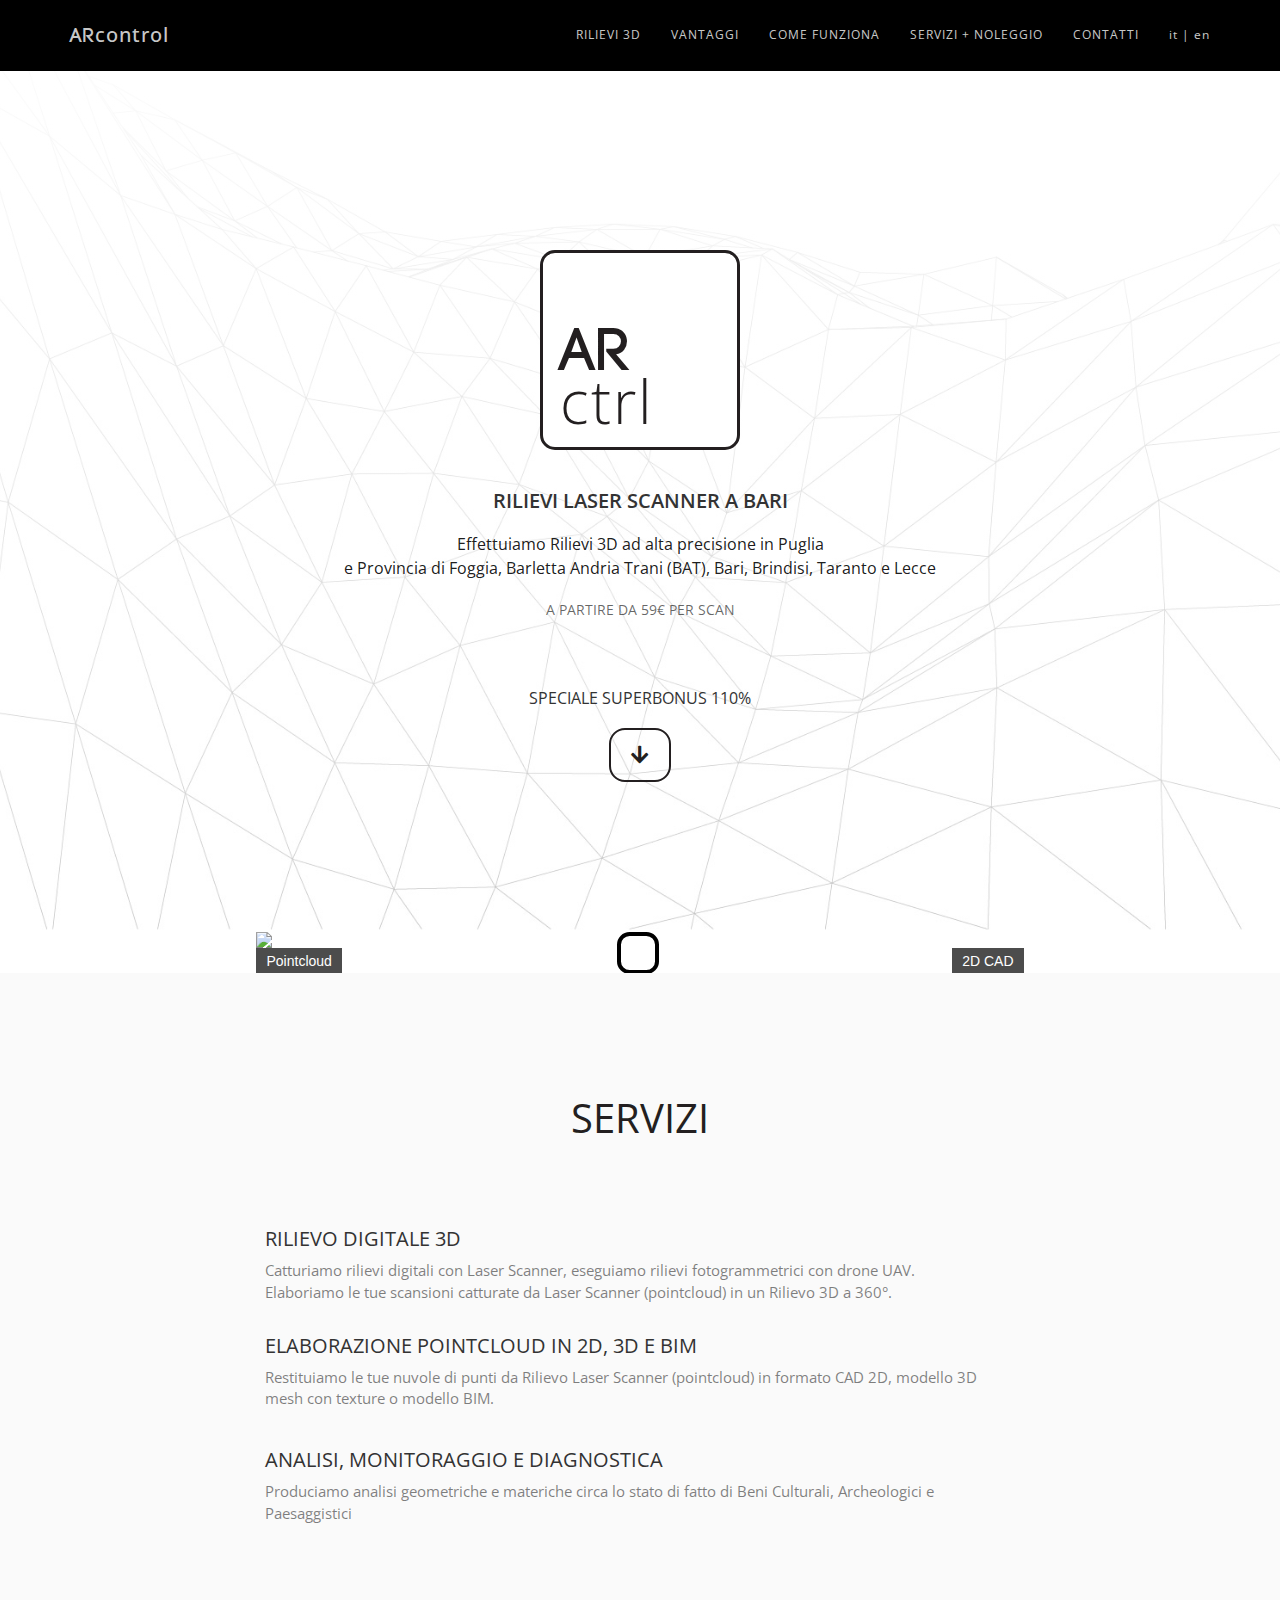
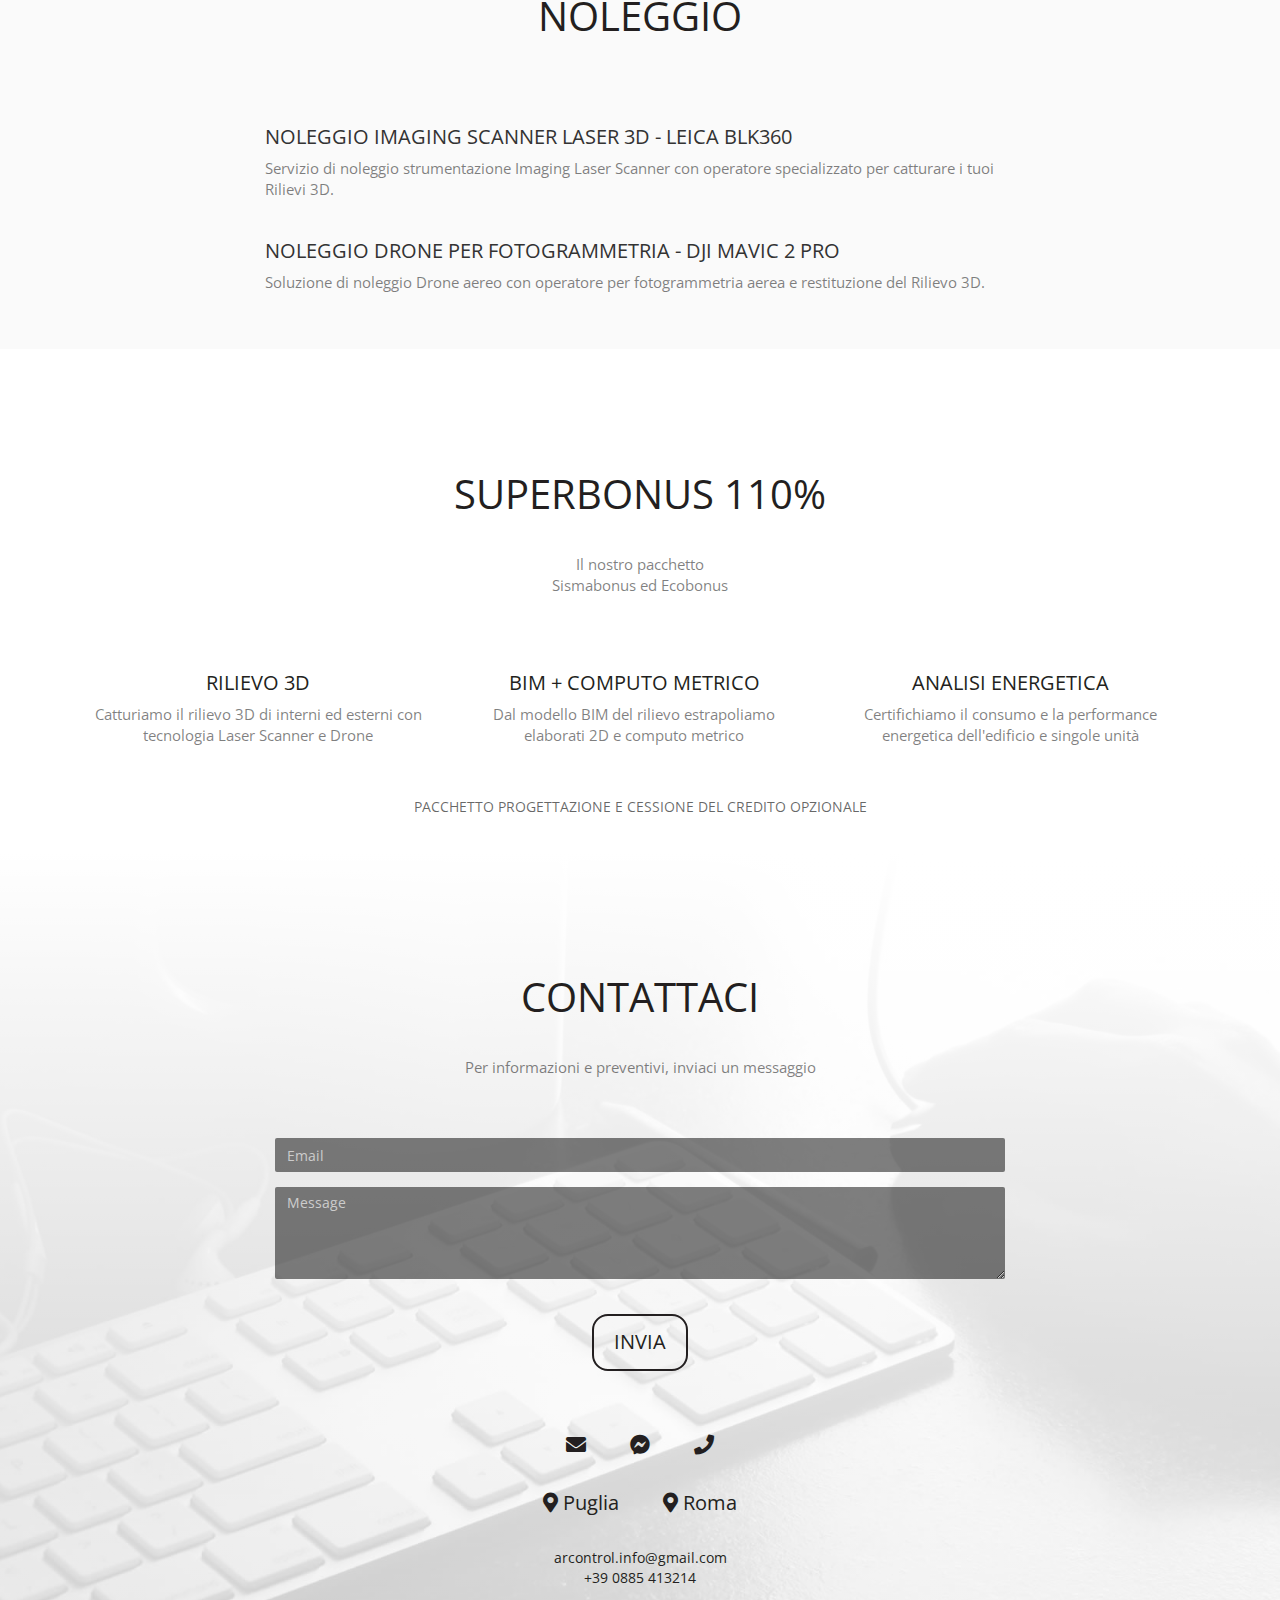
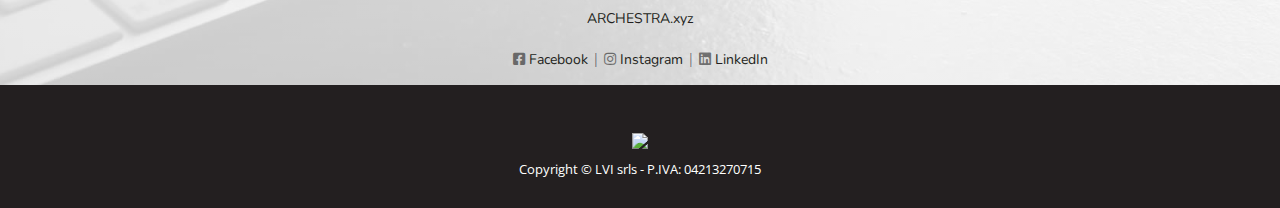
==== bari.html @ f1f681db "Update bari.html" ====
<!DOCTYPE html>
<html lang="it-IT">
<head>
<meta charset="utf-8"/>
<meta name="viewport" content="width=device-width, initial-scale=1"/>
<title>ARcontrol | Rilievi Laser Scanner 3D + Drone a Bari</title>
<meta name="description" content="Rilievi 3D a Bari, noleggio Imaging Laser Scanner 3D e Drone per Fotogrammetria. Servizi di elaborazione pointcloud in 2D CAD, 3D e BIM. Speciale Superbonus 110%"/>
<link rel="canonical" href="https://www.arcontrol.it/bari" />
<meta property="og:title" content="ARcontrol.it | Rilievi 3D Laser Scanner + Drone"/>
<meta property="og:description" content="Rilievi 3D a 360°, noleggio Imaging Laser Scanner 3D e Drone per Fotogrammetria. Servizi di elaborazione pointcloud in 2D CAD, 3D e BIM. Speciale Superbonus 110%"/>
<meta property="og:url" content="http://arcontrol.it"/>
<meta property="og:image" content="http://arcontrol.it/image.png"/>
<meta property="og:locale" content="it_IT"/>
<meta property="og:type" content="website"/>
<meta property="og:site_name" content="ARcontrol.it"/>
<meta name="format-detection" content="telephone=no">
<link rel="icon" type="image/png" sizes="96x96" href="/favicon-96x96.png">
<link rel="apple-touch-icon" sizes="152x152" href="/apple-touch-icon-152x152.png">
    
<!-- Bootstrap -->
<link rel="stylesheet" type="text/css"  href="css/bootstrap.css">
<link rel="stylesheet" type="text/css"  href="css/slider.css">
<link rel="stylesheet" href="https://fonts.googleapis.com/css?family=Nunito">
<link rel="stylesheet" href="https://use.fontawesome.com/releases/v5.0.1/css/all.css">

<!-- Stylesheet
    ================================================== -->
<link rel="stylesheet" type="text/css"  href="css/style.css">
<link href="http://fonts.googleapis.com/css?family=Open+Sans:400,700,800,600,300" rel="stylesheet" type="text/css">
<!-- HTML5 shim and Respond.js for IE8 support of HTML5 elements and media queries -->
<!-- WARNING: Respond.js doesn't work if you view the page via file:// -->
<!--[if lt IE 9]>
      <script src="https://oss.maxcdn.com/html5shiv/3.7.2/html5shiv.min.js"></script>
      <script src="https://oss.maxcdn.com/respond/1.4.2/respond.min.js"></script>
    <![endif]-->
<!-- Global site tag (gtag.js) - Google Analytics -->
<script async src="https://www.googletagmanager.com/gtag/js?id=UA-101691333-2"></script>
<script>
  window.dataLayer = window.dataLayer || [];
  function gtag(){dataLayer.push(arguments);}
  gtag('js', new Date());

  gtag('config', 'UA-101691333-2');
</script>
</head>
<body id="page-top" data-spy="scroll" data-target=".navbar-fixed-top">
<!-- Navigation -->
<nav id="menu" class="navbar navbar-default navbar-fixed-top">
  <div class="container"> 
    <!-- Brand and toggle get grouped for better mobile display -->
    <div class="navbar-header">
      <button type="button" class="navbar-toggle collapsed" data-toggle="collapse" data-target="#bs-example-navbar-collapse-1"> <span class="sr-only">Toggle navigation</span> <span class="icon-bar"></span> <span class="icon-bar"></span> <span class="icon-bar"></span> </button>
      <a class="navbar-brand page-scroll" href="#page-top"><span style="font-family: code_boldregular">AR</span>control</a> </div>
    
    <!-- Collect the nav links, forms, and other content for toggling -->
    <div class="collapse navbar-collapse" id="bs-example-navbar-collapse-1">
      <ul class="nav navbar-nav navbar-right">
        <li><a href="/#portfolio" class="page-scroll">Rilievi 3D</a></li>
        <li><a href="/#vantaggi" class="page-scroll">Vantaggi</a></li>
        <li><a href="/#services" class="page-scroll">Come funziona</a></li>
	<li><a href="#noleggio" class="page-scroll">Servizi + Noleggio</a></li>
        <li><a href="#contact" class="page-scroll">Contatti</a></li>
	<li><a href="/en" class="page-scroll" style="text-transform: lowercase">it | en</a></li>
      </ul>
    </div>
    <!-- /.navbar-collapse --> 
  </div>
  <!-- /.container-fluid --> 
</nav>
<!-- Header -->
<header id="header">
  <div class="intro text-center">
    <div class="overlay">
      <div class="container">
        <div class="row">
          <div class="intro-text">

            <div class="ar"><logo><span class="brando">AR</span><br><span class="brand">ctrl</span></logo></div>

            <h4>Rilievi laser scanner a Bari</h4>
		  <p>Effettuiamo Rilievi 3D ad alta precisione in Puglia<br>e Provincia di Foggia, Barletta Andria Trani (BAT), Bari, Brindisi, Taranto e Lecce</p>
		  <h5>A partire da 59€ per scan</h5><br>       
		<h3>Speciale Superbonus 110%</h3>
	<a href="#superbonus" class="btn btn-default btn-lg page-scroll"><i class="fas fa-arrow-down"></i></a>
	</div>
        </div>
      </div>
    </div>
  </div>
</header>
<div class="ba-slider">
<img src="http://www.arcontrol.it/img/2CAD.jpg">   
  <div class="resize">
    <img src="http://www.arcontrol.it/img/1PointCloud.jpg">
  </div>
  <span class="handle"></span>
  <span class="label1">Pointcloud</span>
  <span class="label2">2D CAD</span>
</div>
<!-- Noleggio Section -->
<div id="noleggio">
  <div class="container">
    <div class="col-md-8 col-md-offset-2 section-title text-center">
      <h2>Servizi</h2>
    </div>
	<div class="row">
      <div class="col-md-8 col-md-offset-2">
        <div class="about-text">
<h4>Rilievo digitale 3d</h4>
          <p>Catturiamo rilievi digitali con Laser Scanner, eseguiamo rilievi fotogrammetrici con drone UAV.<br>Elaboriamo le tue scansioni catturate da Laser Scanner (pointcloud) in un Rilievo 3D a 360°.<br><br>
<h4>elaborazione pointcloud in 2d, 3d e BIM</h4>
          <p>Restituiamo le tue nuvole di punti da Rilievo Laser Scanner (pointcloud) in formato CAD 2D, modello 3D mesh con texture o modello BIM.</p><br>
<h4>Analisi, monitoraggio e diagnostica</h4>
          <p>Produciamo analisi geometriche e materiche circa lo stato di fatto di Beni Culturali, Archeologici e Paesaggistici<br><br>
        </div>
        </div>
    <div class="col-md-8 col-md-offset-2 section-title text-center">
      <h2>Noleggio</h2>
    </div>
      <div class="col-md-8 col-md-offset-2">
        <div class="about-text">
          <h4>Noleggio imaging scanner laser 3d - Leica BLK360</h4>
          <p> Servizio di noleggio strumentazione Imaging Laser Scanner con operatore specializzato per catturare i tuoi Rilievi 3D.</p><br>
          <h4>noleggio drone per fotogrammetria - dji mavic 2 pro</h4>
          <p>Soluzione di noleggio Drone aereo con operatore per fotogrammetria aerea e restituzione del Rilievo 3D.</p><br>
	</div>
        </div>
        </div> 
      </div>
    </div>

<!-- Superbonus Section -->
<div id="superbonus" class="text-center">
  <div class="container">
    <div class="col-md-8 col-md-offset-2 section-title">
      <h2>Superbonus 110%</h2>
      <p>Il nostro pacchetto<br>Sismabonus ed Ecobonus</p>
    </div>
    <div id="row">
<div class="col-md-3 col-sm-6"> <img src="http://www.arcontrol.it/img/superbonus1.jpg" class="img-responsive" alt="">
        <h4>Rilievo 3d</h4>
        <p>Catturiamo il rilievo 3D di interni ed esterni con tecnologia Laser Scanner e Drone</p>
     </div>   
<div class="col-md-3 col-sm-6"> <img src="http://www.arcontrol.it/img/superbonus2.jpg" class="img-responsive" alt="">
        <h4>BIM + Computo metrico</h4>
        <p>Dal modello BIM del rilievo estrapoliamo elaborati 2D e computo metrico</p>
     </div> 
<div class="col-md-3 col-sm-6"> <img src="http://www.arcontrol.it/img/superbonus3.jpg" class="img-responsive" alt="">
        <h4>Analisi energetica</h4>
        <p>Certifichiamo il consumo e la performance energetica dell'edificio e singole unità</p>
     </div>
    </div>
<div class="col-md-8 col-md-offset-2">
      <h5>pacchetto progettazione e cessione del credito opzionale</h5>
    </div>
  </div>
</div>

<!-- Contact Section -->
<div id="contact" class="text-center">
  <div class="overlay">
    <div class="container">
      <div class="col-md-8 col-md-offset-2 section-title">
        <h2>Contattaci</h2>
        <p>Per informazioni e preventivi, inviaci un messaggio</p>
      </div>
      <div class="col-md-8 col-md-offset-2">

<form method="POST" action="https://formspree.io/arcontrol.info@gmail.com">
          <div class="form-group">
            <input type="email" name="_replyto" class="form-control" placeholder="Email">
          </div>
          <div class="form-group">
            <textarea name="message" class="form-control" rows="4" placeholder="Message"></textarea>
          </div>
            <button type="submit" class="btn btn-default">Invia</button>
</form>

        <div class="social">
          <ul class="social">
            <li><a href="mailto:arcontrol.info@gmail.com?Subject=Hello from the web" class="fas fa-envelope"></a></li>
            <li><a href="https://m.me/arcontrol.it" target="_blank"class="fab fa-facebook-messenger"></a></li>
            <li><a href="tel:0885413214" target="_blank"class="fas fa-phone"></a></li>
          </ul>
        <br>
	<ul class="local">
	<li><a href="https://g.page/ARcontrol?share"><i class="fas fa-map-marker-alt"></i> Puglia</a></li>
	<li><a href="https://g.page/ARcontrol-roma?share"><i class="fas fa-map-marker-alt"></i> Roma</a></li>
	</ul>
        <br>
<a href="mailto:arcontrol.info@gmail.com">arcontrol.info@gmail.com</a><br>
<a href="tel:+390885413214">+39 0885 413214</a>
            <br>
	<br>
            <a href="http://www.archestra.xyz" style="font-family: 'Nunito', sans-serif;" target="_blank">ARCHESTRA.xyz</a>
	<br>
	 <br>
	<i class="fab fa-facebook-square"></i> <a href="http://www.facebook.com/arcontrol.it" style="font-family: 'Nunito', sans-serif;" target="_blank">Facebook</a> | <i class="fab fa-instagram"></i> <a href="http://www.instagram.com/arcontrol" style="font-family: 'Nunito', sans-serif;" target="_blank">Instagram</a> | <i class="fab fa-linkedin"></i> <a href="https://www.linkedin.com/company/arcontrol" style="font-family: 'Nunito', sans-serif;" target="_blank">LinkedIn</a>
        </div>
      </div>
    </div>
  </div>
</div>
<div id="footer">
  <div class="pingiovani">
       <br>
      <a href="http://pingiovani.regione.puglia.it"><img src="http://www.arcontrol.it/img/Pin_vincitore.png"></img></a>
  </div>
      <div class="iva"><p>Copyright &copy; LVI srls - P.IVA: 04213270715</p></div>
</div> 
<script type="text/javascript" src="js/jquery.1.11.1.js"></script> 
<script type="text/javascript" src="js/bootstrap.js"></script>
<script type="text/javascript" src="js/slider.js"></script> 
<script type="text/javascript" src="js/SmoothScroll.js"></script> 
<script type="text/javascript" src="js/jquery.isotope.js"></script> 
<script type="text/javascript" src="js/jqBootstrapValidation.js"></script> 
<script type="text/javascript" src="js/main.js"></script>
</body>
</html>
---- css/slider.css ----
@import "lesshat";
.label1 {
  font-family: Helvetica;
	font-size: 1em;
	padding: .25em .75em;
  float: left;
	background-color: rgba(0,0,0,.7);
	color: white;
	line-height: 18px;
}
.label2 {
  font-family: Helvetica;
	font-size: 1em;
	padding: .25em .75em;
  float: right;
	background-color: rgba(0,0,0,.7);
	color: white;
	line-height: 18px;
}
.ba-slider {
    position: relative;
    overflow: hidden;
    max-width:60%;
    margin-left:20%;
}
@media (max-width: 1200px) {
  .ba-slider {
    max-width:100%;
    margin-left:0;
  }
}
 
.ba-slider img {
    width: 100%;
    display:block;
}
 
.resize {
    position: absolute;
    top:0;
    left: 0;
    height: 100%;
    width: 50%;
    overflow: hidden;
}


.handle { /* Thin line seperator */
  position:absolute; 
  left:50%;
  top:0;
  bottom:0;
  width:4px;
  margin-left:-2px;
 
  background: #000;
  cursor: ew-resize;
}
 
.handle:after {  /* Big knob  */
    position: absolute;
    top: 50%;
    width: 42px;
    height: 42px;
    margin: -21px -0 0 -21px;
 
    content:' ';
    color:black;
    font-size:13px;
    text-align:center;
    line-height:64px;
    background: #fff; /* @black */
    border:4px solid #000; /* white */
    border-radius: 30%;
    transition:all 0.3s ease;
}
---- css/style.css ----
body, html {
	font-family: 'Open Sans', sans-serif;
	text-rendering: optimizeLegibility !important;
	-webkit-font-smoothing: antialiased !important;
	color: rgba(0,0,0,0.5);
	width: 100% !important;
	height: 100% !important;
}
@font-face {
    font-family: 'code_boldregular';
    src: url('../fonts/fonts/code_bold-webfont.woff2') format('woff2'),
	 url('../fonts/fonts/code_bold-webfont.ttf') format('truetype'),
         url('../fonts/fonts/code_bold-webfont.woff') format('woff');
}
h1 {
	font-weight: 400;
}
h2 {
	line-height: 40px;
	margin: 0;
	color: #231F20;
	margin-bottom: 30px;
	font-size: 40px;
	font-weight: 400;
	text-transform: uppercase;
	padding-bottom: 10px;
}
h3 {
	color: #333;
	font-size: 16px;
	font-weight: 400;
	text-transform: uppercase;
	margin-top: 40px;
	margin-bottom: 20px;
}
h4 {
	color: #333;
	font-size: 20px;
	font-weight: 400;
	text-transform: uppercase;
}
h5 {
	text-transform: uppercase;
	font-weight: 400;
	line-height: 20px;
	color: rgba(0,0,0,0.6);
}
p {
	font-size: 15px;
}
a {
	color: #231F20;
}
a:hover, a:focus {
	text-decoration: none;
	color: #000;
}
ul, ol {
	list-style: none;
}
.clearfix:after {
	visibility: hidden;
	display: block;
	font-size: 0;
	content: " ";
	clear: both;
	height: 0;
}
.clearfix {
	display: inline-block;
}
* html .clearfix {
	height: 1%;
}
.clearfix {
	display: block;
}
ul, ol {
	padding: 0;
	webkit-padding: 0;
	moz-padding: 0;
}
/* Navigation */
#menu {
	padding: 10px;
	transition: all 0.8s;
}
#menu.navbar-default {
	background-color: rgba(0, 0, 0, 1);
	border-color: rgba(231, 231, 231, 0);
}
#menu a.navbar-brand {
	font-size: 20px;
	color: rgba(255,255,255,0.8);
	font-weight: 500;
	letter-spacing: 1px;
}
#menu a.navbar-brand i.fa {
	color: #231F20;
}
#menu.navbar-default .navbar-nav > li > a {
	text-transform: uppercase;
	color: rgba(255,255,255,0.8);
	font-size: 12px;
	letter-spacing: 1px;
}
#menu.navbar-default .navbar-nav > li > a:hover {
	color: #fff;
}
.on {
	background-color: #231F20 !important;
	padding: 0 !important;
}
.navbar-default .navbar-nav > .active > a, .navbar-default .navbar-nav > .active > a:hover, .navbar-default .navbar-nav > .active > a:focus {
	color: #fff !important;
	background-color: transparent;
}
.navbar-toggle {
	border-radius: 0;
}
.navbar-default .navbar-toggle:hover, .navbar-default .navbar-toggle:focus {
	background-color: #231F20;
	border-color: #231F20;
}
.navbar-default .navbar-toggle:hover>.icon-bar {
	background-color: #FFF;
}
.ar {
  	display: inline-block;
 	margin-bottom: 0;
  	line-height: 0;
  	text-align: left;
  	white-space: nowrap;
  	vertical-align: middle;
  	-ms-touch-action: manipulation;
      	touch-action: manipulation;
 	-webkit-user-select: none;
     	-moz-user-select: none;
      	-ms-user-select: none;
        user-select: none;
  	border: 3px solid #231F20;
  	border-radius: 15px;
	height:200px;
    	width:200px;
	color: #231F20;
	background-color: white;
	padding: 17px;
	margin: 0;
}
.pingiovani {
	text-align:center;
}
.pingiovani img{
	max-width:600px;
}
.iva {
	text-align:center;
	color: #fff;
	font-weight: 400;
	margin: 10px;
}
.intro .brando {
	color: #231F20;
	font-weight: 600;
	font-family: "code_boldregular";
	line-height: 0;
}
.intro .brand {
	color: #231F20;
	font-weight: 300;
}

.btn-default {
	color: #231F20;
	background-color: transparent;
	border: 2px solid #231F20;
	padding: 12px 20px;
	margin: 0;
	font-size: 20px;
	border-radius: 16px;
	text-transform: uppercase;
}
.btn-default:hover, .btn-default:focus, .btn-default.focus, .btn-default:active, .btn-default.active {
	color: #fafafa;
	background-color: #231F20;
	border-color: #231F20;
}
.btn:active, .btn.active {
	background-image: none;
	outline: 0;
	-webkit-box-shadow: none;
	box-shadow: none;
}
a:focus, .btn:focus, .btn:active:focus, .btn.active:focus, .btn.focus, .btn:active.focus, .btn.active.focus {
	outline: none;
	outline-offset: none;
}
/* Intro Section */
.intro {
	display: table;
	width: 100%;
	height: auto;
	text-align: center;
	color: #fff;
	background: url(../img/bg.jpg) no-repeat center center;
	-webkit-background-size: cover;
	-moz-background-size: cover;
	background-size: cover;
	-o-background-size: cover;
}
.intro .overlay {
	padding: 100px 0 0;
	/* Permalink - use to edit and share this gradient: http://colorzilla.com/gradient-editor/#fafafa+0,fafafa+100&1+0,0.6+100 */
	background: -moz-linear-gradient(top, rgba(255,255,255,1) 0%, rgba(255,255,255,0.6) 100%); /* FF3.6-15 */
	background: -webkit-linear-gradient(top, rgba(255,255,255,1) 0%, rgba(255,255,255,0.6) 100%); /* Chrome10-25,Safari5.1-6 */
	background: linear-gradient(to bottom, rgba(255,255,255,1) 0%, rgba(255,255,255,0.6) 100%); /* W3C, IE10+, FF16+, Chrome26+, Opera12+, Safari7+ */
filter: progid:DXImageTransform.Microsoft.gradient( startColorstr='#fafafa', endColorstr='#99fafafa', GradientType=0 ); /* IE6-9 */
	height: auto;
}
.section-title {
	padding: 25px 0 25px 0;
}
.intro logo {
	font-size: 60px;
	letter-spacing: 2px;
	color: rgba(0,0,0,0.9);
	margin-top: 50px;
	line-height: 0.9;
	font-weight: 400;
	margin-bottom:10px;
	display: block;
}
.intro .intro-text h4 {
	margin-top: 40px;
    margin-bottom: 20px;
	font-weight: 600;
}
.intro .intro-text p {
	font-size: 16px;
	margin-bottom: 20px;
	color: rgba(0,0,0,0.9);
	line-height: 1.5;
}
header .intro-text {
	padding-top: 150px;
	padding-bottom: 150px;
}
/* Services Section */
#services {
	padding: 100px 0 10px 0;
	background: #fff;
}
#services h4 {
	color: #231F20;
	text-transform: uppercase;
}
#services i.fa {
	font-size: 32px;
	margin-bottom: 20px;
	transition: all 0.5s;
	color: #fafafa;
	width: 100px;
	height: 100px;
	padding: 33px 0;
	border: 1px solid #231F20;
	background: #231F20;
	border-radius: 50%;
}
/* About Section */
#vantaggi {
	padding: 100px 0 10px 0;
	background: #fafafa;
}
#noleggio {
	padding: 100px 0 10px 0;
	background: #fafafa;
}
#about h2 {
	color: rgba(255,255,255,0.8);
}
#about h4 {
	color: #0a4b55;
}
#about .about-text {
	margin-left: 10px;
}
#about p {
	margin-top: 20px;
	margin-bottom: 30px;
}
/* Portfolio Section */
#portfolio {
	padding: 100px 0 10px 0;
	background: #fff;
}
.categories {
	padding-bottom: 30px;
	text-align: center;
}
ul.cat li {
	display: inline-block;
}
ol.type li {
	display: inline-block;
	margin-left: 20px;
	text-transform: uppercase;
}
ol.type li a {
	background: transparent;
	border: 2px solid #231F20;
	color: #231F20;
	padding: 10px 20px;
}
ol.type li a.active {
	background: #231F20;
	color: #fafafa;
}
ol.type li a:hover {
	background: #231F20;
	color: #fafafa;
}
.isotope-item {
	z-index: 2
}
.isotope-hidden.isotope-item {
	z-index: 1
}
.isotope, .isotope .isotope-item {
	/* change duration value to whatever you like */
	-webkit-transition-duration: 0.8s;
	-moz-transition-duration: 0.8s;
	transition-duration: 0.8s;
}
.isotope-item {
	margin-right: -1px;
	-webkit-backface-visibility: hidden;
	backface-visibility: hidden;
}
.isotope {
	-webkit-backface-visibility: hidden;
	backface-visibility: hidden;
	-webkit-transition-property: height, width;
	-moz-transition-property: height, width;
	transition-property: height, width;
}
.isotope .isotope-item {
	-webkit-backface-visibility: hidden;
	backface-visibility: hidden;
	-webkit-transition-property: -webkit-transform, opacity;
	-moz-transition-property: -moz-transform, opacity;
	transition-property: transform, opacity;
}
.portfolio-item {
	margin: 15px 0;
	-webkit-transition: all 0.5s ease-out;
	-moz-transition: all 0.5s ease-out;
	-ms-transition: all 0.5s ease-out;
	-o-transition: all 0.5s ease-out;
	transition: all 0.5s ease-out;
}
.portfolio-item:hover {
	-webkit-transform: scale(1.1);
	-moz-transform: scale(1.1);
	-ms-transform: scale(1.1);
	-o-transform: scale(1.1);
	transform: scale(1.1);
}
.portfolio-item .hover-bg {
	height: 260px;
	overflow: hidden;
	position: relative;
}
.hover-bg .hover-text {
	position: absolute;
	text-align: center;
	margin: 0 auto;
	color: #ffffff;
	background: rgba(0, 0, 0, 0.66);
	padding: 33% 0 0 0;
	height: 100%;
	width: 100%;
	opacity: 0;
	transition: all 0.5s;
}
.hover-bg .hover-text>h4 {
	opacity: 0;
	color: #fff;
	font-weight: 400;
	-webkit-transform: translateY(100%);
	transform: translateY(100%);
	transition: all 0.3s;
}
.hover-bg:hover .hover-text>h4 {
	opacity: 1;
	-webkit-backface-visibility: hidden;
	-webkit-transform: translateY(0);
	transform: translateY(0);
}
.hover-bg .hover-text>i {
	opacity: 0;
	-webkit-transform: translateY(0);
	transform: translateY(0);
	transition: all 0.3s;
}
.hover-bg:hover .hover-text>i {
	opacity: 1;
	-webkit-backface-visibility: hidden;
	-webkit-transform: translateY(100%);
	transform: translateY(100%);
}
.hover-bg:hover .hover-text {
	opacity: 1;
}
#portfolio i.fa {
	font-size: 20px;
	padding: 5px;
	color: #E87E04;
}
/* Superbonus Section */
#superbonus {
	padding: 100px 0 10px 0;
	background: #fff;
}
#superbonus h4 {
	color: #231F20;
	text-transform: uppercase;
}
#superbonus i.fa {
	font-size: 32px;
	margin-bottom: 20px;
	transition: all 0.5s;
	color: #fafafa;
	width: 100px;
	height: 100px;
	padding: 33px 0;
	border: 1px solid #231F20;
	background: #231F20;
	border-radius: 50%;
}
/* Team Section */
#team {
	padding: 100px 0;
	color: rgba(255,255,255,0.9);
	/* Permalink - use to edit and share this gradient: http://colorzilla.com/gradient-editor/#20a6bb+0,25bad0+50 */
	background: rgb(32,166,187); /* Old browsers */
	background: -moz-linear-gradient(top, rgba(32,166,187,1) 0%, rgba(37,186,208,1) 50%); /* FF3.6-15 */
	background: -webkit-linear-gradient(top, rgba(32,166,187,1) 0%, rgba(37,186,208,1) 50%); /* Chrome10-25,Safari5.1-6 */
	background: linear-gradient(to bottom, rgba(32,166,187,1) 0%, rgba(37,186,208,1) 50%); /* W3C, IE10+, FF16+, Chrome26+, Opera12+, Safari7+ */
filter: progid:DXImageTransform.Microsoft.gradient( startColorstr='#20a6bb', endColorstr='#231F20', GradientType=0 ); /* IE6-9 */
}
#team h2 {
	color: rgba(255,255,255,0.8);
}
#team h3 {
	color: #0a4b55;
}
img.img-circle.team-img {
	width: 160px;
	height: 160px;
}
#team .thumbnail {
	background: transparent;
	border: 0;
}
#team .thumbnail .caption {
	padding: 9px;
	color: rgba(255,255,255,0.9);
}
#row2 {
  margin-right: -15px;
  margin-left: 16.66666667%;
}
/* Contact Section */
#contact {
	background: url(../img/contact-bg.jpg) no-repeat center top;
	background-color: #7bc3d1;
	-webkit-background-size: cover;
	-moz-background-size: cover;
	background-size: cover;
	-o-background-size: cover;
}
#contact .overlay {
	padding: 100px 0 0 0;
	/* Permalink - use to edit and share this gradient: http://colorzilla.com/gradient-editor/#fafafa+0,fafafa+100&1+0,0.75+100 */
	background: -moz-linear-gradient(top, rgba(255,255,255,1) 0%, rgba(255,255,255,0.75) 100%); /* FF3.6-15 */
	background: -webkit-linear-gradient(top, rgba(255,255,255,1) 0%, rgba(255,255,255,0.75) 100%); /* Chrome10-25,Safari5.1-6 */
	background: linear-gradient(to bottom, rgba(255,255,255,1) 0%, rgba(255,255,255,0.75) 100%); /* W3C, IE10+, FF16+, Chrome26+, Opera12+, Safari7+ */
filter: progid:DXImageTransform.Microsoft.gradient( startColorstr='#fafafa', endColorstr='#bffafafa', GradientType=0 ); /* IE6-9 */
}
#contact h3 {
	padding-top: 20px;
	font-size: 20px;
	font-weight: 400;
	color: #fff;
}
#contact form {
	padding: 0;
}
#contact i.fa {
	color: #121d1f;
	margin-bottom: 10px;
}
#contact .text-danger {
	color: #ff6600;
	text-align: left;
}
label {
	font-size: 12px;
	font-weight: 400;
	float: left;
}
#contact .form-control {
	display: block;
	width: 100%;
	padding: 6px 12px;
	margin: 10px 0;
	font-size: 14px;
	line-height: 1.42857143;
	color: #fff;
	background-color: rgba(0,0,0,0.5);
	background-image: none;
	border: 0;
	border-radius: 2px;
	-webkit-box-shadow: none;
	box-shadow: none;
	-webkit-transition: none;
	-o-transition: none;
	transition: none;
}
#contact .form-control:focus {
	border-color: inherit;
	outline: 0;
	-webkit-box-shadow: transparent;
	box-shadow: transparent;
}
.form-control::-webkit-input-placeholder {
color: #ccc;
}
.form-control:-moz-placeholder {
color: #ccc;
}
.form-control::-moz-placeholder {
color: #ccc;
}
.form-control:-ms-input-placeholder {
color: #ccc;
}
#contact .btn {
	margin-top: 20px;
}
#contact .social {
	margin-top: 60px;
}
#contact .social ul li {
	display: inline-block;
	margin: 0 20px;
	font-size: 2rem;
}
#contact .local ul li {
	display: inline-block;
	margin: 0 20px;
	font-size: 2rem;
}
#contact .social i.fa {
	font-size: 3rem;
	padding: 4px 5px;
	color: #fff;
	transition: all 0.5s;
}
#contact .social i.fa:hover {
	color: #fff;
}
/* Director */
.director {
        position: relative;
    }
@media screen and (max-height: 375px) {
    .pulse {
        display: none !important;
    }
}
  .pulse {
    position: absolute;
    top: 40%;
    left:50%;
    margin-left:-20vh;    
    width: 60px;
    height: 60px;
    -webkit-border-radius: 50%;
    -moz-border-radius: 50%;
    border-radius: 50%; 
    -webkit-box-sizing: border-box; 
    -moz-box-sizing: border-box;   
    box-sizing: border-box;
  }
  .pulse0 {
    transform: scale(.27);
    background: #000;
    cursor:pointer;
  }
  .pulse1 {
    border: 0.5rem solid #000;
    -webkit-animation: pulse1 4s linear infinite;
    -moz-animation: pulse1 4s linear infinite;
    animation: pulse1 4s linear infinite;    
  }
  .pulse2 {
    border: 0.5rem solid #000;
    -webkit-animation: pulse2 4s linear infinite;
    -moz-animation: pulse2 4s linear infinite;
    animation: pulse2 4s linear infinite;    
  }
 /* moz */
  @-moz-keyframes pulse1 {
    0% { -moz-transform: scale(0); opacity: 0; }
    20% { -moz-transform: scale(0); opacity: 0; }
    40% { -moz-transform: scale(.1); opacity: .2; }
    60% { -moz-transform: scale(.3); opacity: .4; }
    100% { -moz-transform: scale(.5); opacity: 0; }
  }
  @-moz-keyframes pulse2 {
    0% { -moz-transform: scale(0); opacity: 0; }
    25% { -moz-transform: scale(.0); opacity: .7; }
    40% { -moz-transform: scale(.2); opacity: .5; }
    65% { -moz-transform: scale(.4); opacity: .3; }
    100% { -moz-transform: scale(.6); opacity: 0; }
  }
  /* webkit */
  @-webkit-keyframes pulse1 {
    0% { -webkit-transform: scale(0); opacity: 0; }
    20% { -webkit-transform: scale(0); opacity: 0; }
    40% { -webkit-transform: scale(.1); opacity: .2; }
    60% { -webkit-transform: scale(.3); opacity: .4; }
    100% { -webkit-transform: scale(.5); opacity: 0; }
  }
  @-webkit-keyframes pulse2 {
    0% { -webkit-transform: scale(0); opacity: 0; }
    25% { -webkit-transform: scale(.0); opacity: .7; }
    40% { -webkit-transform: scale(.2); opacity: .5; }
    65% { -webkit-transform: scale(.4); opacity: .3; }
    100% { -webkit-transform: scale(.6); opacity: 0; }
  }
/* End-Director */
/* Footer Section*/
#footer {
	background: #231F20;
	padding: 25px 0 20px 0;
}
#footer p {
	font-size: 13px;
}

.media-container {
	position: relative;
	padding-bottom: 56.25%;
	height: 0;
	overflow: hidden;
        width:100%;
}

.media-container iframe,  
.media-container object,  
.media-container embed {
	position: absolute;
	top: 0;
	left: 0;
	width: 100%;
	height: 100%;
}

/* Media Queries */
@media (max-width: 1024px) {
header .intro-text {
	padding-top: 100px;
	padding-bottom: 100px;
}
#about img {
	margin-bottom: 20px;
}
}
@media (max-width: 600px) {
.pingiovani img{
	max-height: 100%;
	max-width:100%;
}
}
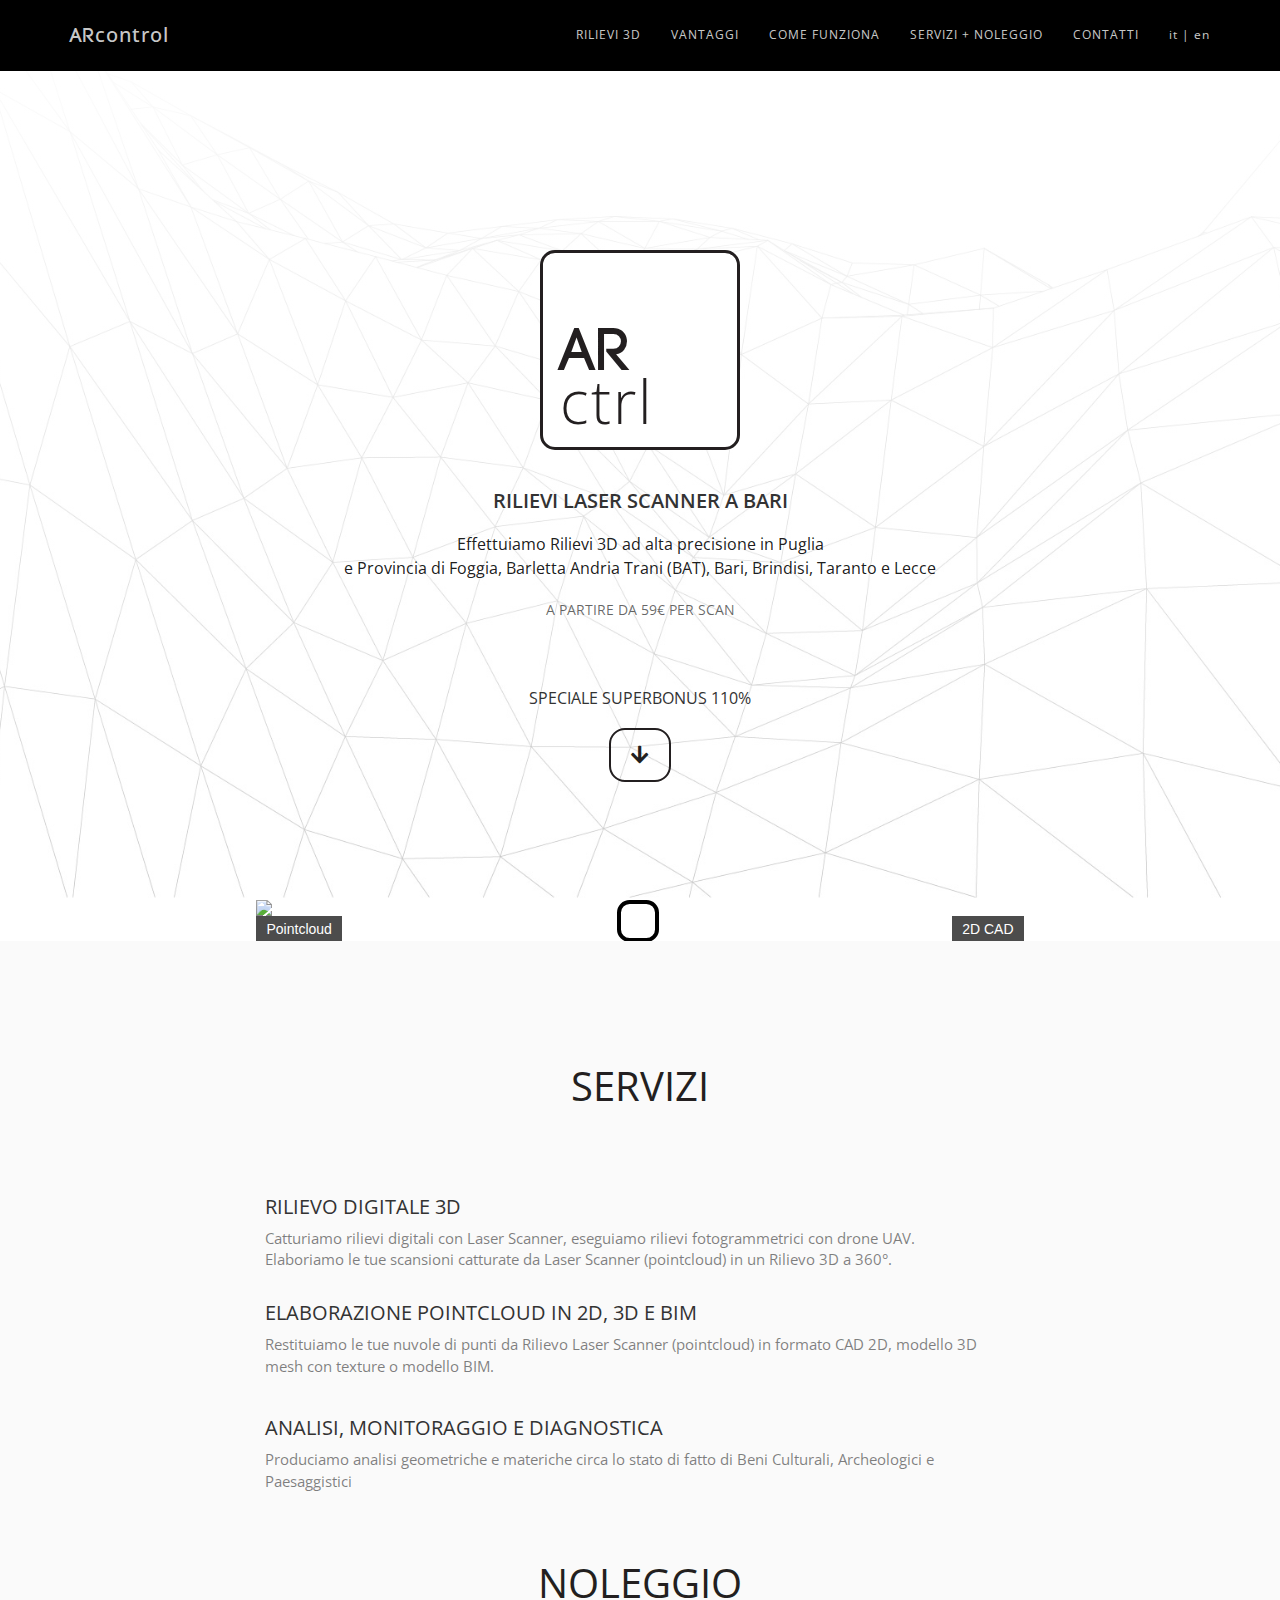
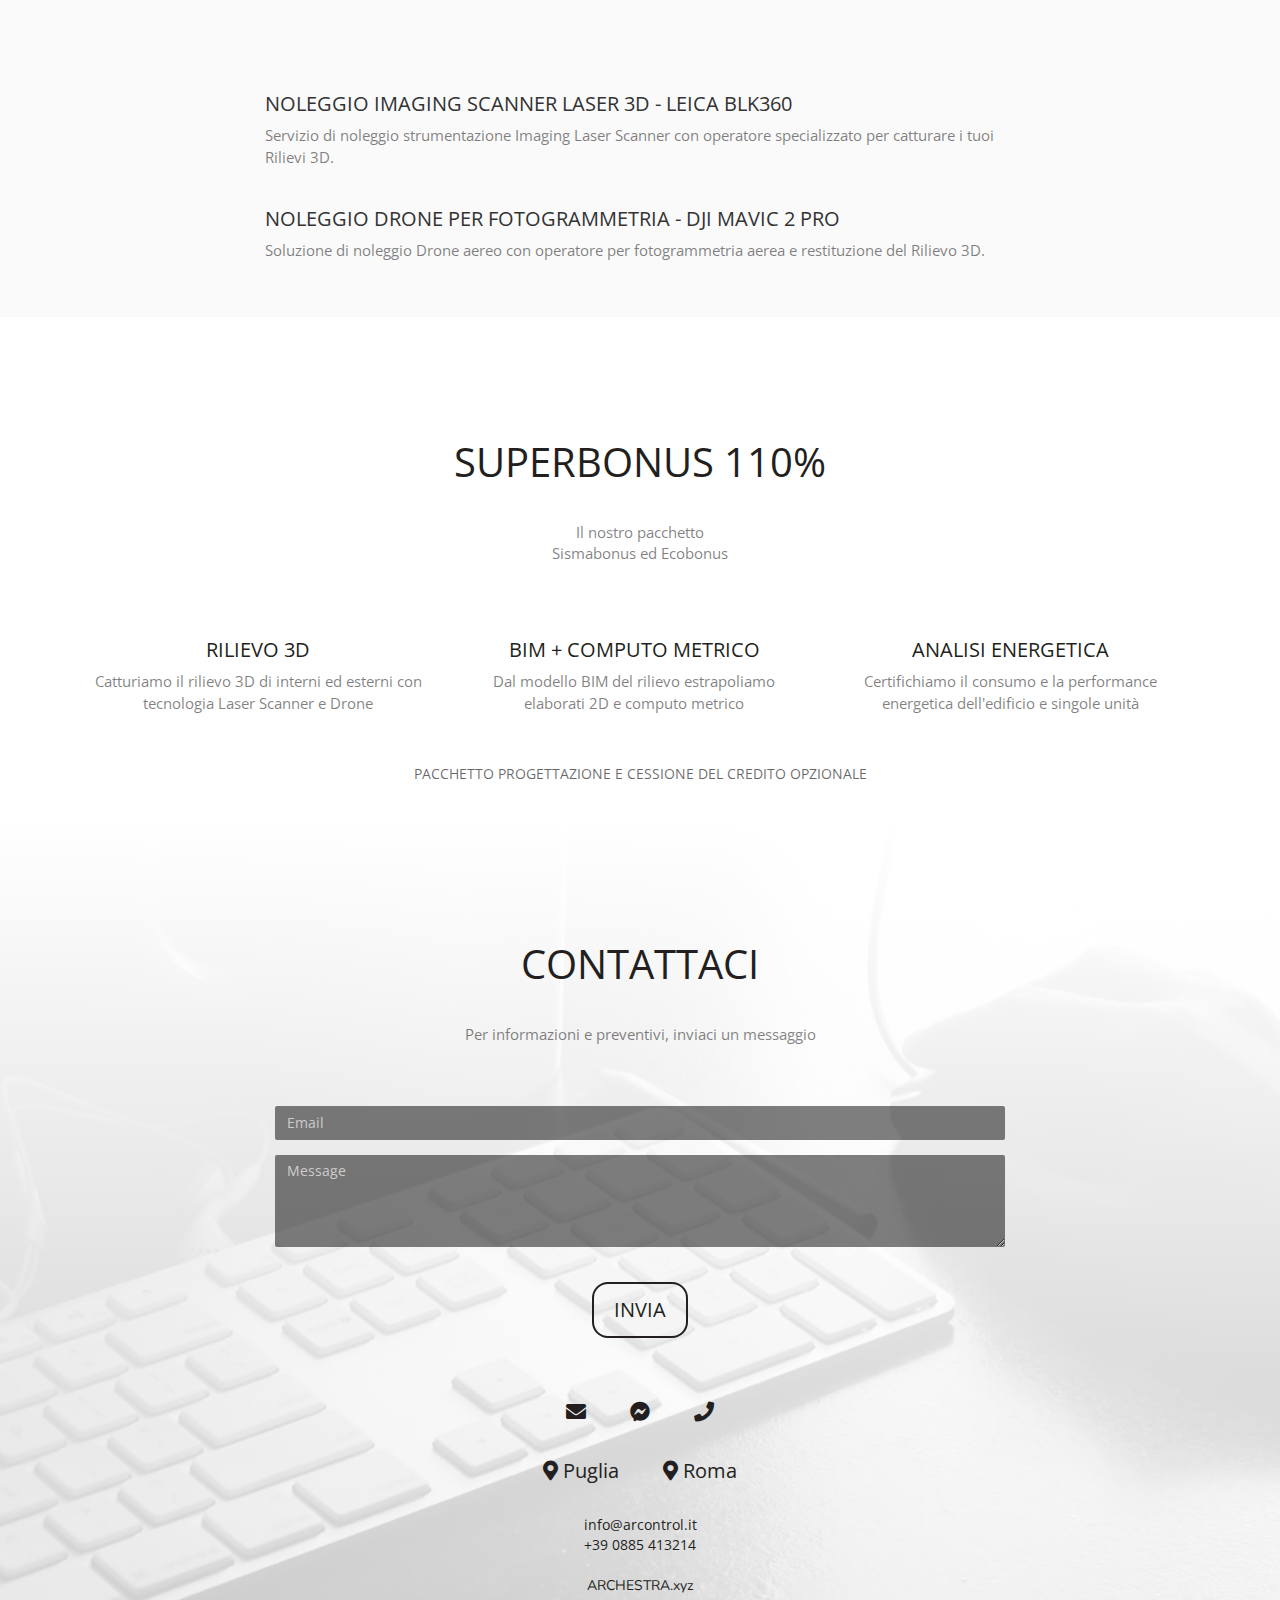
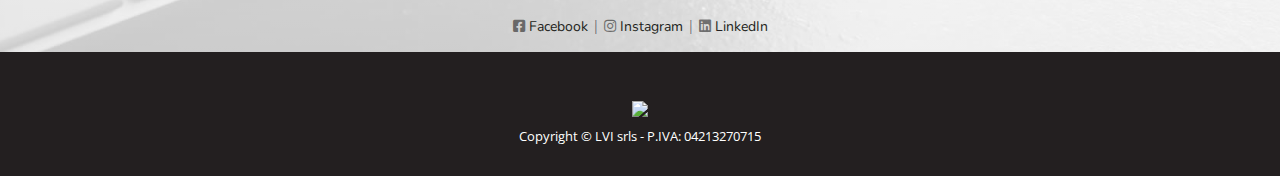
==== commit e244e45b: "Update bari.html" ====
--- a/bari.html
+++ b/bari.html
@@ -188,7 +188,7 @@
 	<li><a href="https://g.page/ARcontrol-roma?share"><i class="fas fa-map-marker-alt"></i> Roma</a></li>
 	</ul>
         <br>
-<a href="mailto:arcontrol.info@gmail.com">arcontrol.info@gmail.com</a><br>
+<a href="mailto:info@arcontrol.it">info@arcontrol.it</a><br>
 <a href="tel:+390885413214">+39 0885 413214</a>
             <br>
 	<br>
--- a/css/style.css
+++ b/css/style.css
@@ -215,7 +215,7 @@
 	background: -webkit-linear-gradient(top, rgba(255,255,255,1) 0%, rgba(255,255,255,0.6) 100%); /* Chrome10-25,Safari5.1-6 */
 	background: linear-gradient(to bottom, rgba(255,255,255,1) 0%, rgba(255,255,255,0.6) 100%); /* W3C, IE10+, FF16+, Chrome26+, Opera12+, Safari7+ */
 filter: progid:DXImageTransform.Microsoft.gradient( startColorstr='#fafafa', endColorstr='#99fafafa', GradientType=0 ); /* IE6-9 */
-	height: auto;
+	height: 100vh;
 }
 .section-title {
 	padding: 25px 0 25px 0;
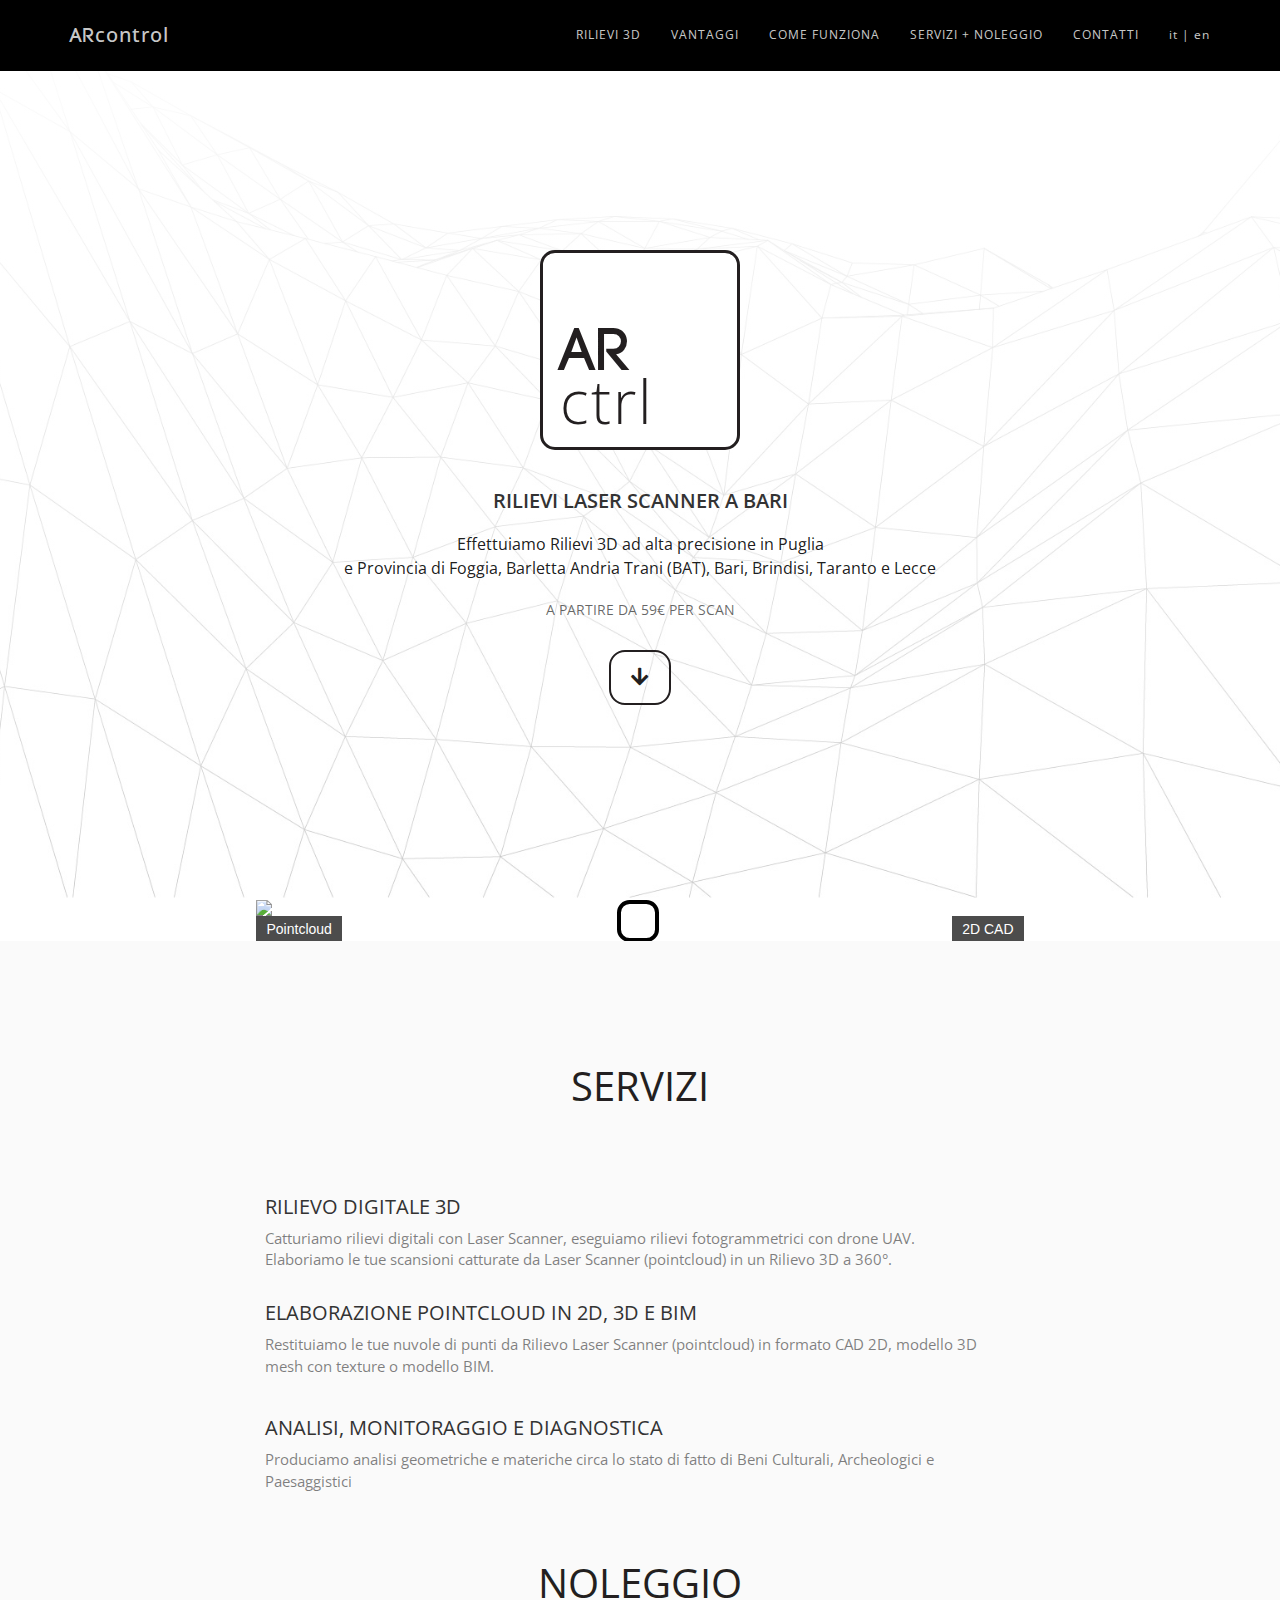
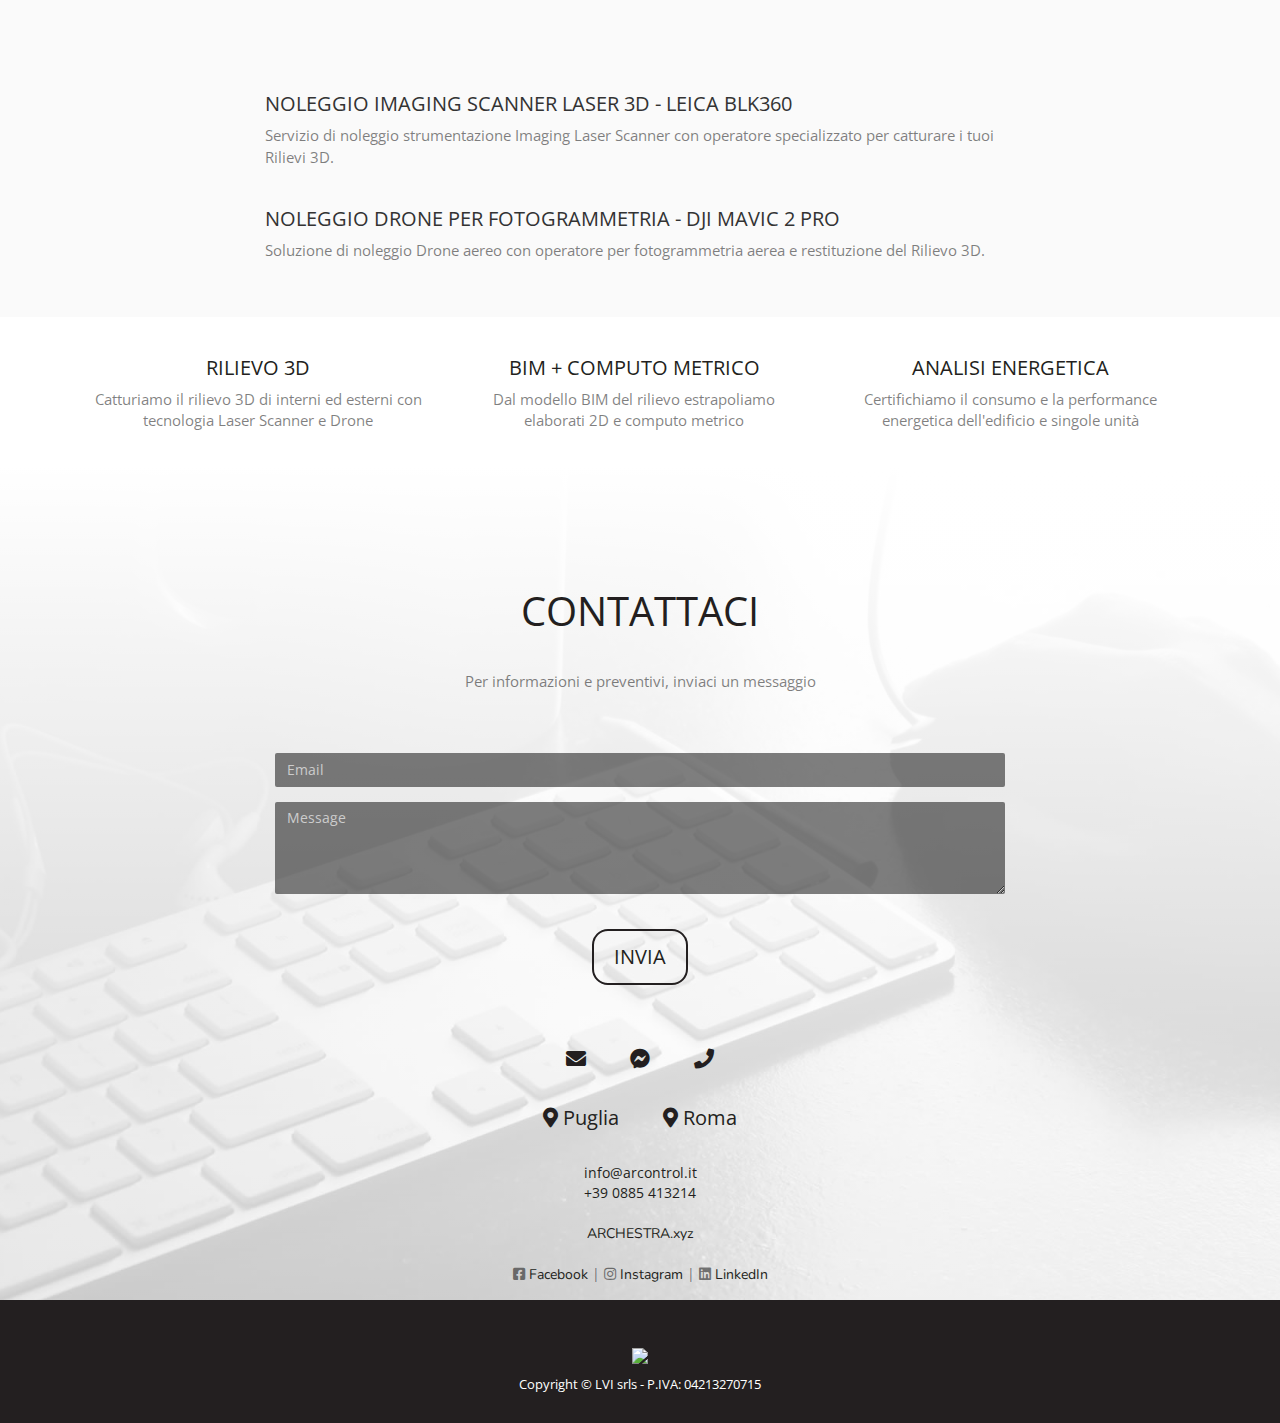
==== commit 5d14313c: "Update bari.html" ====
--- a/bari.html
+++ b/bari.html
@@ -4,10 +4,10 @@
 <meta charset="utf-8"/>
 <meta name="viewport" content="width=device-width, initial-scale=1"/>
 <title>ARcontrol | Rilievi Laser Scanner 3D + Drone a Bari</title>
-<meta name="description" content="Rilievi 3D a Bari, noleggio Imaging Laser Scanner 3D e Drone per Fotogrammetria. Servizi di elaborazione pointcloud in 2D CAD, 3D e BIM. Speciale Superbonus 110%"/>
+<meta name="description" content="Rilievi 3D a Bari, noleggio Imaging Laser Scanner 3D e Drone per Fotogrammetria. Servizi di elaborazione pointcloud in 2D CAD, 3D e BIM"/>
 <link rel="canonical" href="https://www.arcontrol.it/bari" />
 <meta property="og:title" content="ARcontrol.it | Rilievi 3D Laser Scanner + Drone"/>
-<meta property="og:description" content="Rilievi 3D a 360°, noleggio Imaging Laser Scanner 3D e Drone per Fotogrammetria. Servizi di elaborazione pointcloud in 2D CAD, 3D e BIM. Speciale Superbonus 110%"/>
+<meta property="og:description" content="Rilievi 3D a 360°, noleggio Imaging Laser Scanner 3D e Drone per Fotogrammetria. Servizi di elaborazione pointcloud in 2D CAD, 3D e BIM"/>
 <meta property="og:url" content="http://arcontrol.it"/>
 <meta property="og:image" content="http://arcontrol.it/image.png"/>
 <meta property="og:locale" content="it_IT"/>
@@ -80,8 +80,7 @@
             <h4>Rilievi laser scanner a Bari</h4>
 		  <p>Effettuiamo Rilievi 3D ad alta precisione in Puglia<br>e Provincia di Foggia, Barletta Andria Trani (BAT), Bari, Brindisi, Taranto e Lecce</p>
 		  <h5>A partire da 59€ per scan</h5><br>       
-		<h3>Speciale Superbonus 110%</h3>
-	<a href="#superbonus" class="btn btn-default btn-lg page-scroll"><i class="fas fa-arrow-down"></i></a>
+	<a href="#ba-slider" class="btn btn-default btn-lg page-scroll"><i class="fas fa-arrow-down"></i></a>
 	</div>
         </div>
       </div>
@@ -132,10 +131,6 @@
 <!-- Superbonus Section -->
 <div id="superbonus" class="text-center">
   <div class="container">
-    <div class="col-md-8 col-md-offset-2 section-title">
-      <h2>Superbonus 110%</h2>
-      <p>Il nostro pacchetto<br>Sismabonus ed Ecobonus</p>
-    </div>
     <div id="row">
 <div class="col-md-3 col-sm-6"> <img src="http://www.arcontrol.it/img/superbonus1.jpg" class="img-responsive" alt="">
         <h4>Rilievo 3d</h4>
@@ -149,9 +144,6 @@
         <h4>Analisi energetica</h4>
         <p>Certifichiamo il consumo e la performance energetica dell'edificio e singole unità</p>
      </div>
-    </div>
-<div class="col-md-8 col-md-offset-2">
-      <h5>pacchetto progettazione e cessione del credito opzionale</h5>
     </div>
   </div>
 </div>
--- a/css/style.css
+++ b/css/style.css
@@ -418,7 +418,7 @@
 }
 /* Superbonus Section */
 #superbonus {
-	padding: 100px 0 10px 0;
+	padding: 0px 0 10px 0;
 	background: #fff;
 }
 #superbonus h4 {
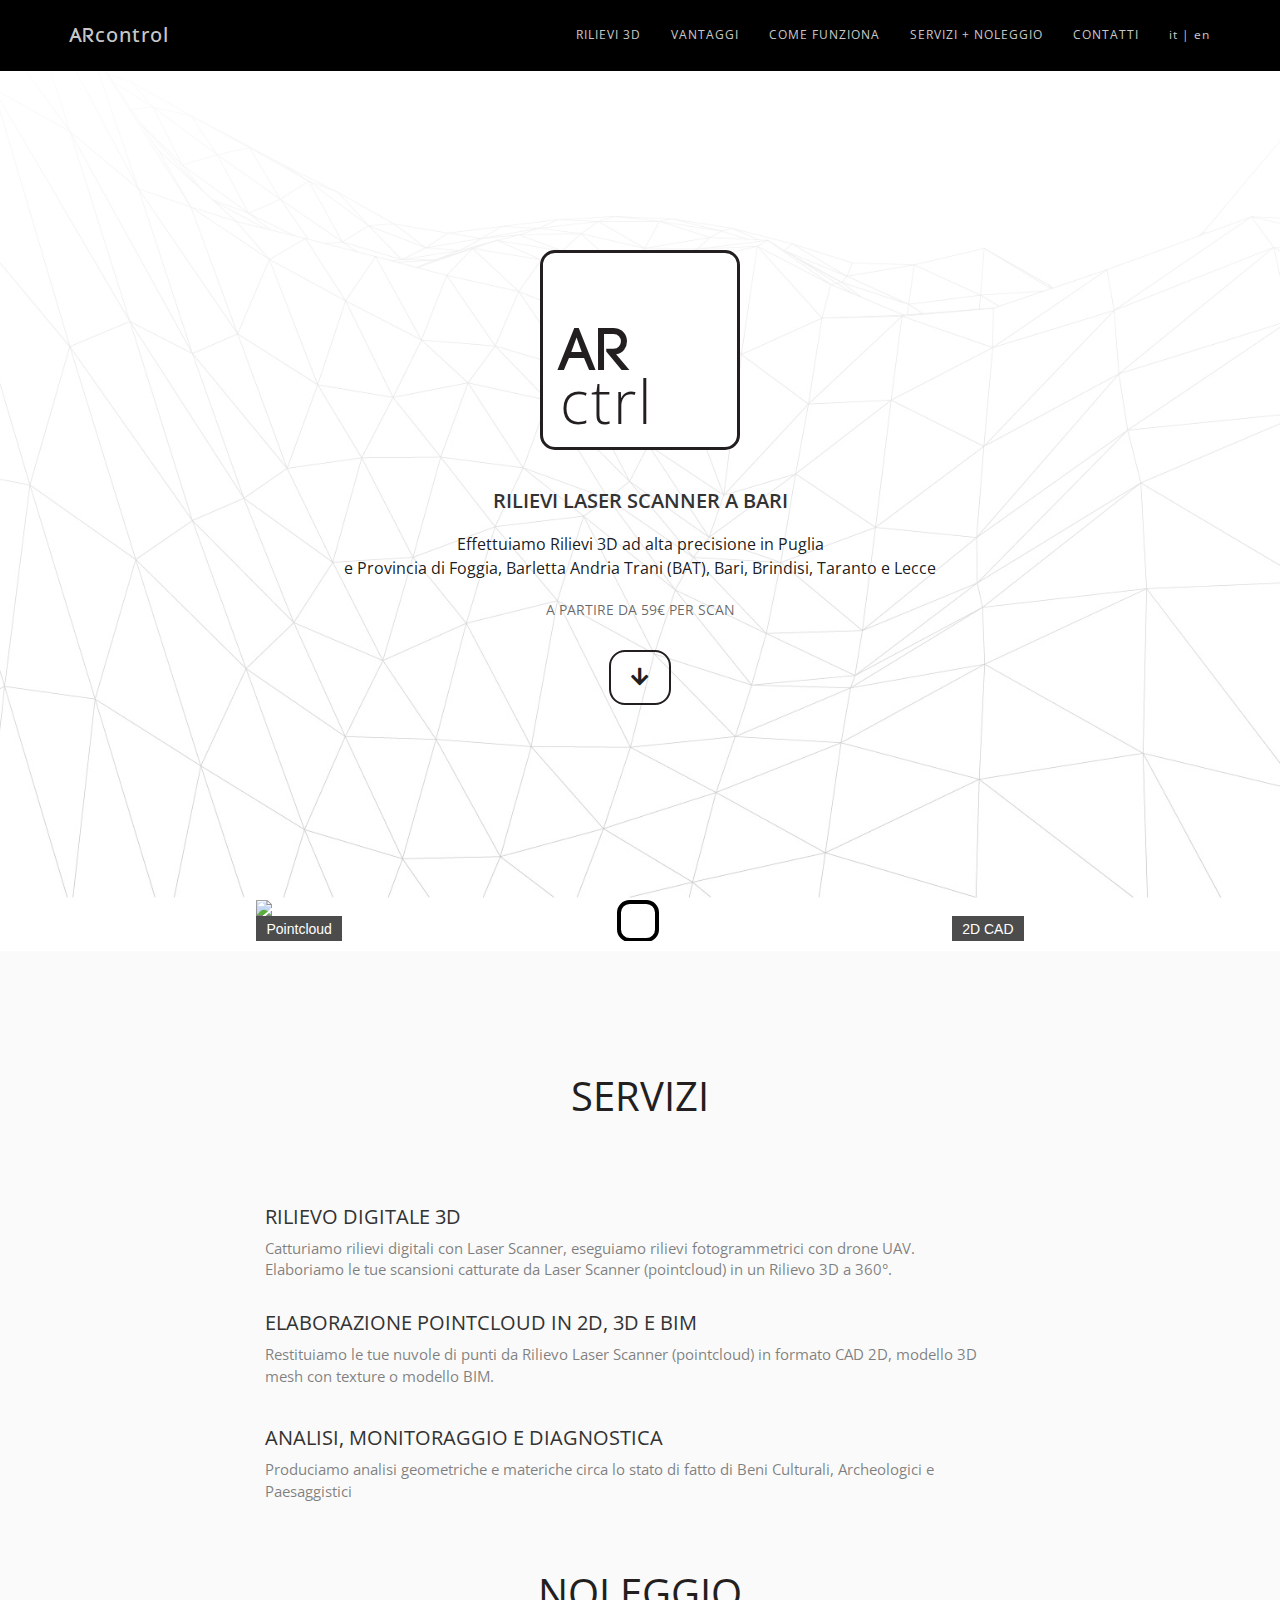
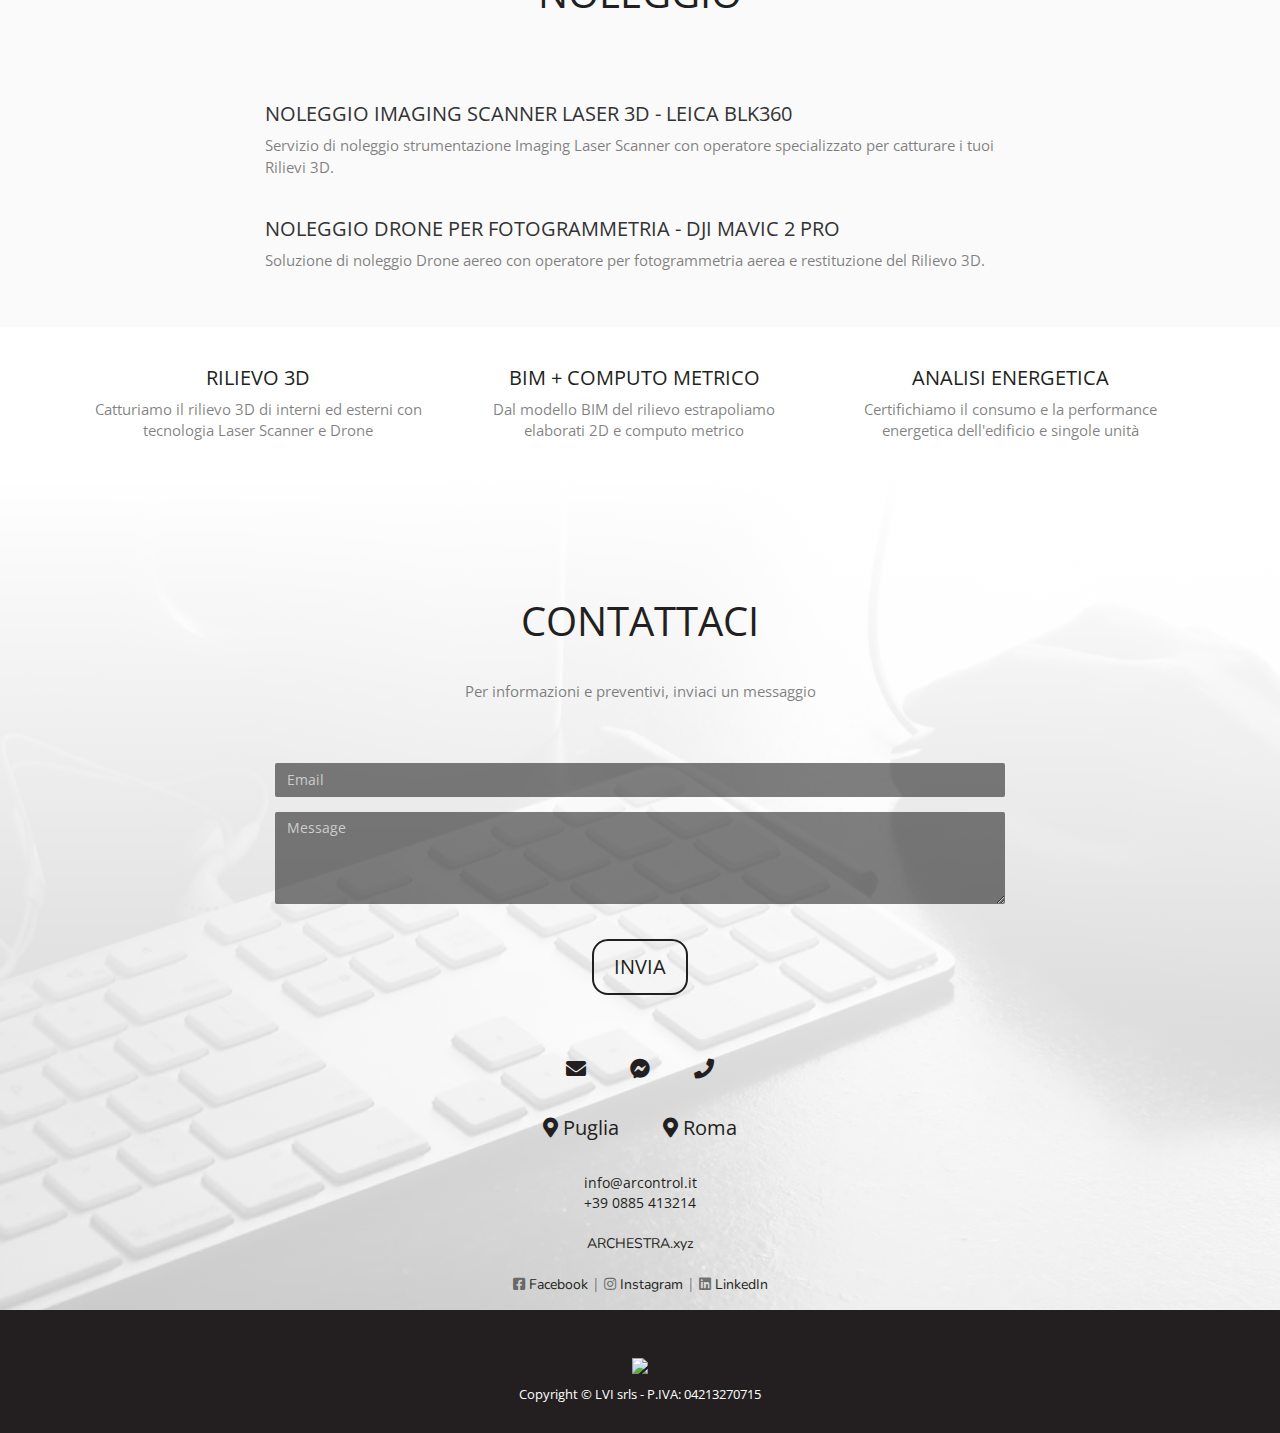
==== commit 3270cc7e: "Update bari.html" ====
--- a/bari.html
+++ b/bari.html
@@ -80,13 +80,14 @@
             <h4>Rilievi laser scanner a Bari</h4>
 		  <p>Effettuiamo Rilievi 3D ad alta precisione in Puglia<br>e Provincia di Foggia, Barletta Andria Trani (BAT), Bari, Brindisi, Taranto e Lecce</p>
 		  <h5>A partire da 59€ per scan</h5><br>       
-	<a href="#ba-slider" class="btn btn-default btn-lg page-scroll"><i class="fas fa-arrow-down"></i></a>
+	<a href="#superbonus" class="btn btn-default btn-lg page-scroll"><i class="fas fa-arrow-down"></i></a>
 	</div>
         </div>
       </div>
     </div>
   </div>
 </header>
+<div id="superbonus">
 <div class="ba-slider">
 <img src="http://www.arcontrol.it/img/2CAD.jpg">   
   <div class="resize">
@@ -95,6 +96,7 @@
   <span class="handle"></span>
   <span class="label1">Pointcloud</span>
   <span class="label2">2D CAD</span>
+</div>
 </div>
 <!-- Noleggio Section -->
 <div id="noleggio">
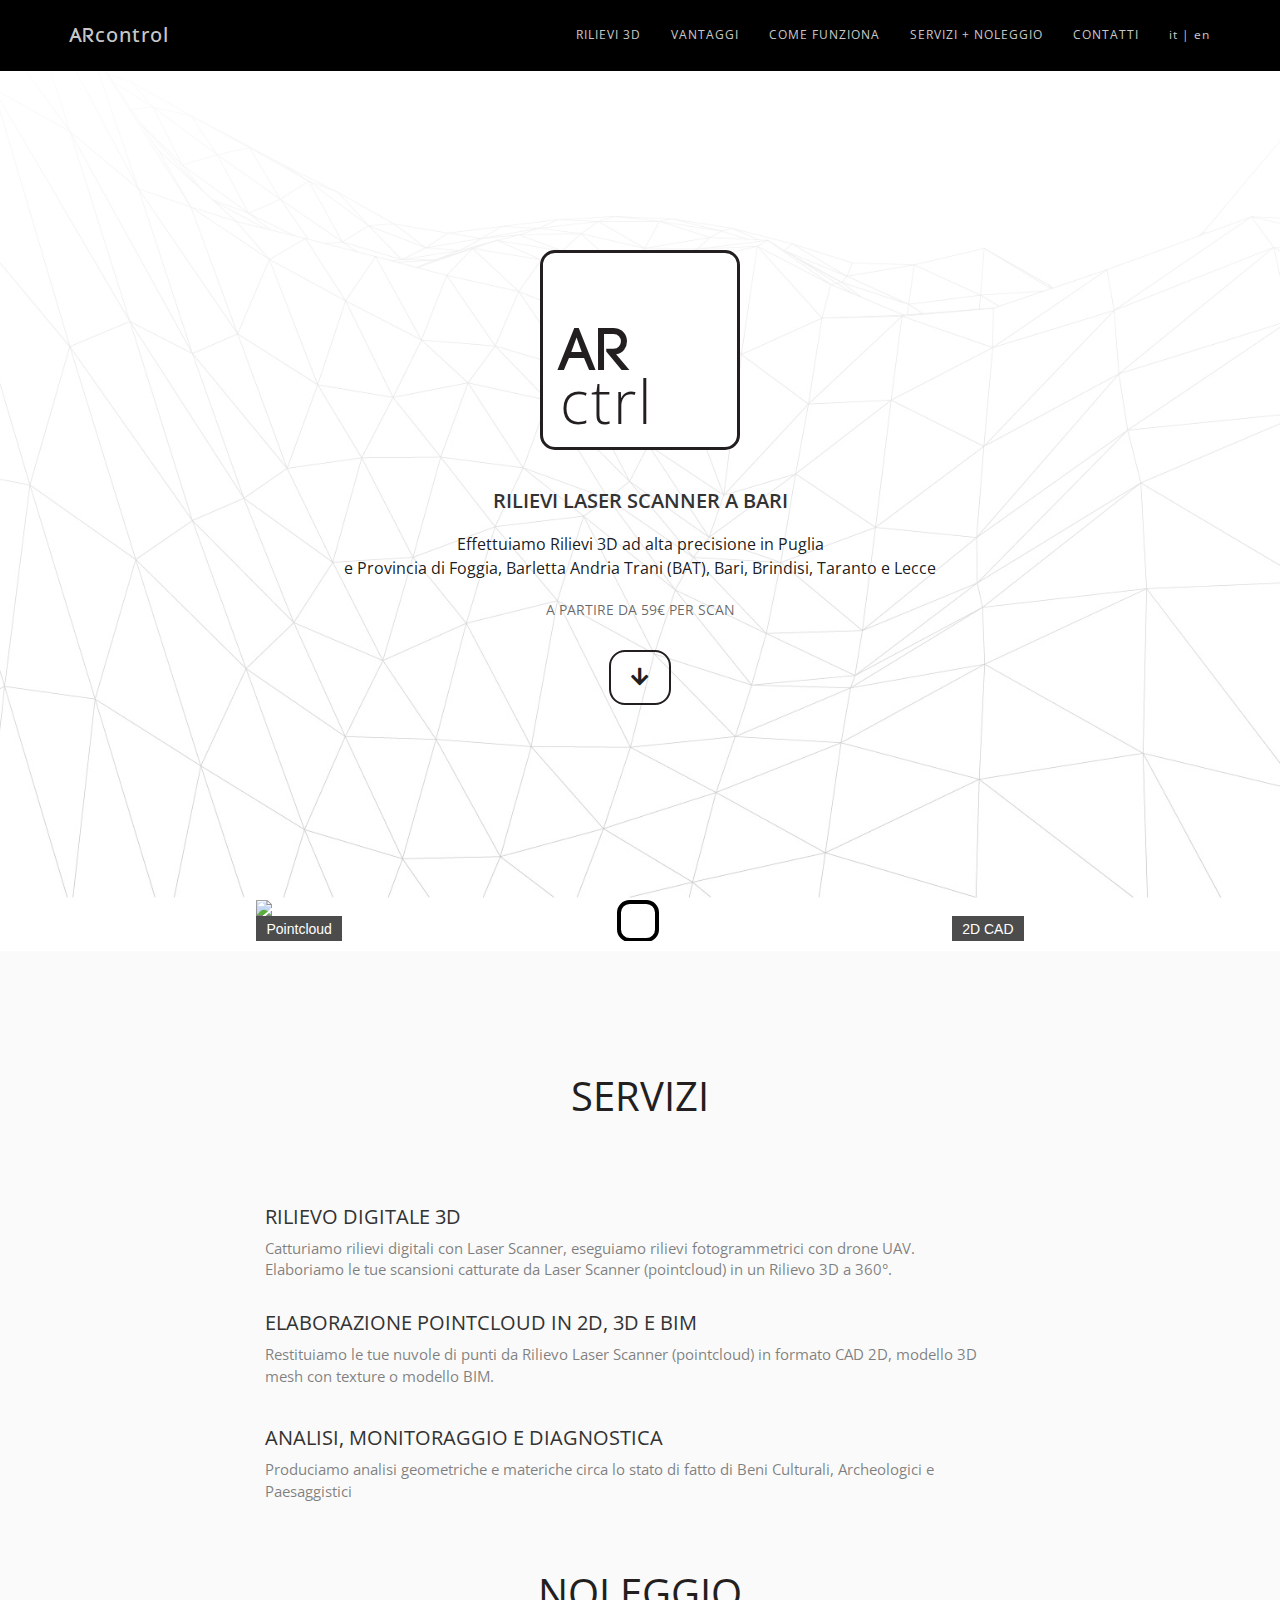
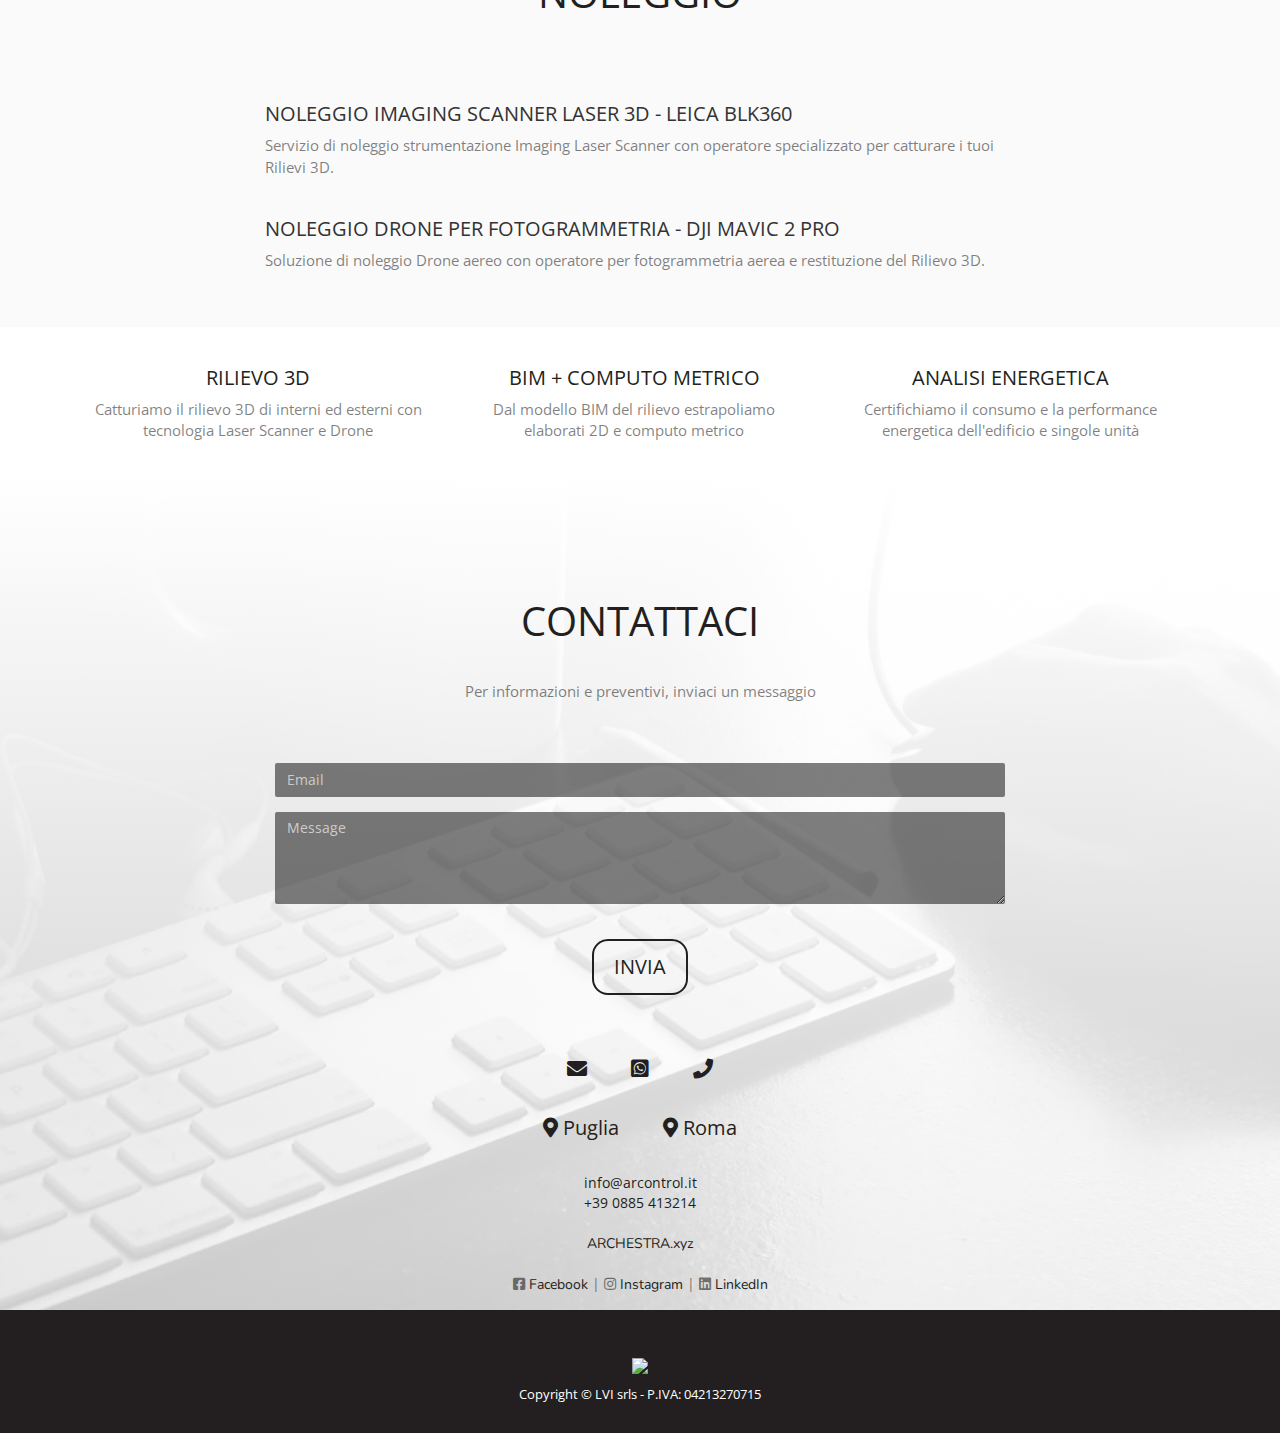
==== commit e7a905b1: "Update bari.html" ====
--- a/bari.html
+++ b/bari.html
@@ -34,6 +34,7 @@
       <script src="https://oss.maxcdn.com/respond/1.4.2/respond.min.js"></script>
     <![endif]-->
 <!-- Global site tag (gtag.js) - Google Analytics -->
+<script id="Cookiebot" src="https://consent.cookiebot.com/uc.js" data-cbid="cdc1a8ed-2644-4575-8795-b0e40b1d1dce" data-blockingmode="auto" type="text/javascript"></script>
 <script async src="https://www.googletagmanager.com/gtag/js?id=UA-101691333-2"></script>
 <script>
   window.dataLayer = window.dataLayer || [];
@@ -173,7 +174,7 @@
         <div class="social">
           <ul class="social">
             <li><a href="mailto:arcontrol.info@gmail.com?Subject=Hello from the web" class="fas fa-envelope"></a></li>
-            <li><a href="https://m.me/arcontrol.it" target="_blank"class="fab fa-facebook-messenger"></a></li>
+            <li><a href="https://wa.me/390885413214" target="_blank"class="fab fa-whatsapp-square"></a></li>
             <li><a href="tel:0885413214" target="_blank"class="fas fa-phone"></a></li>
           </ul>
         <br>
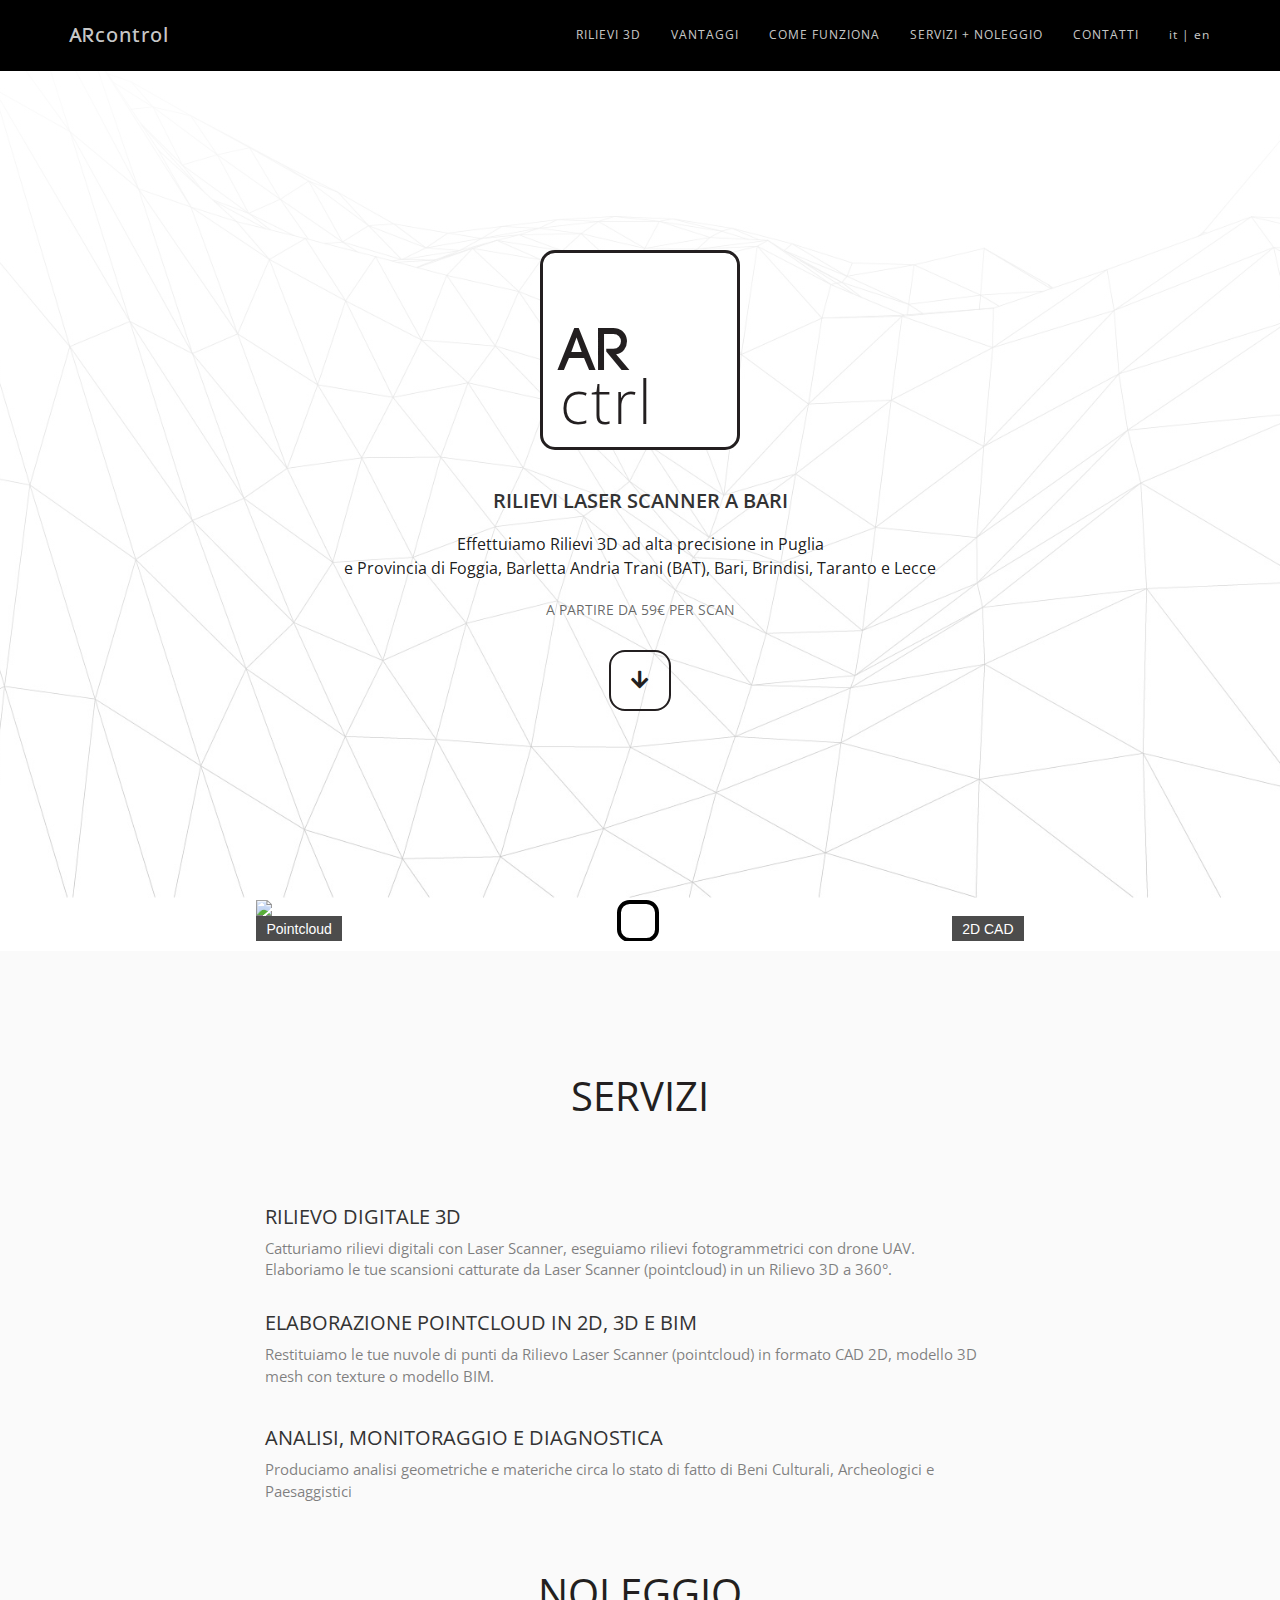
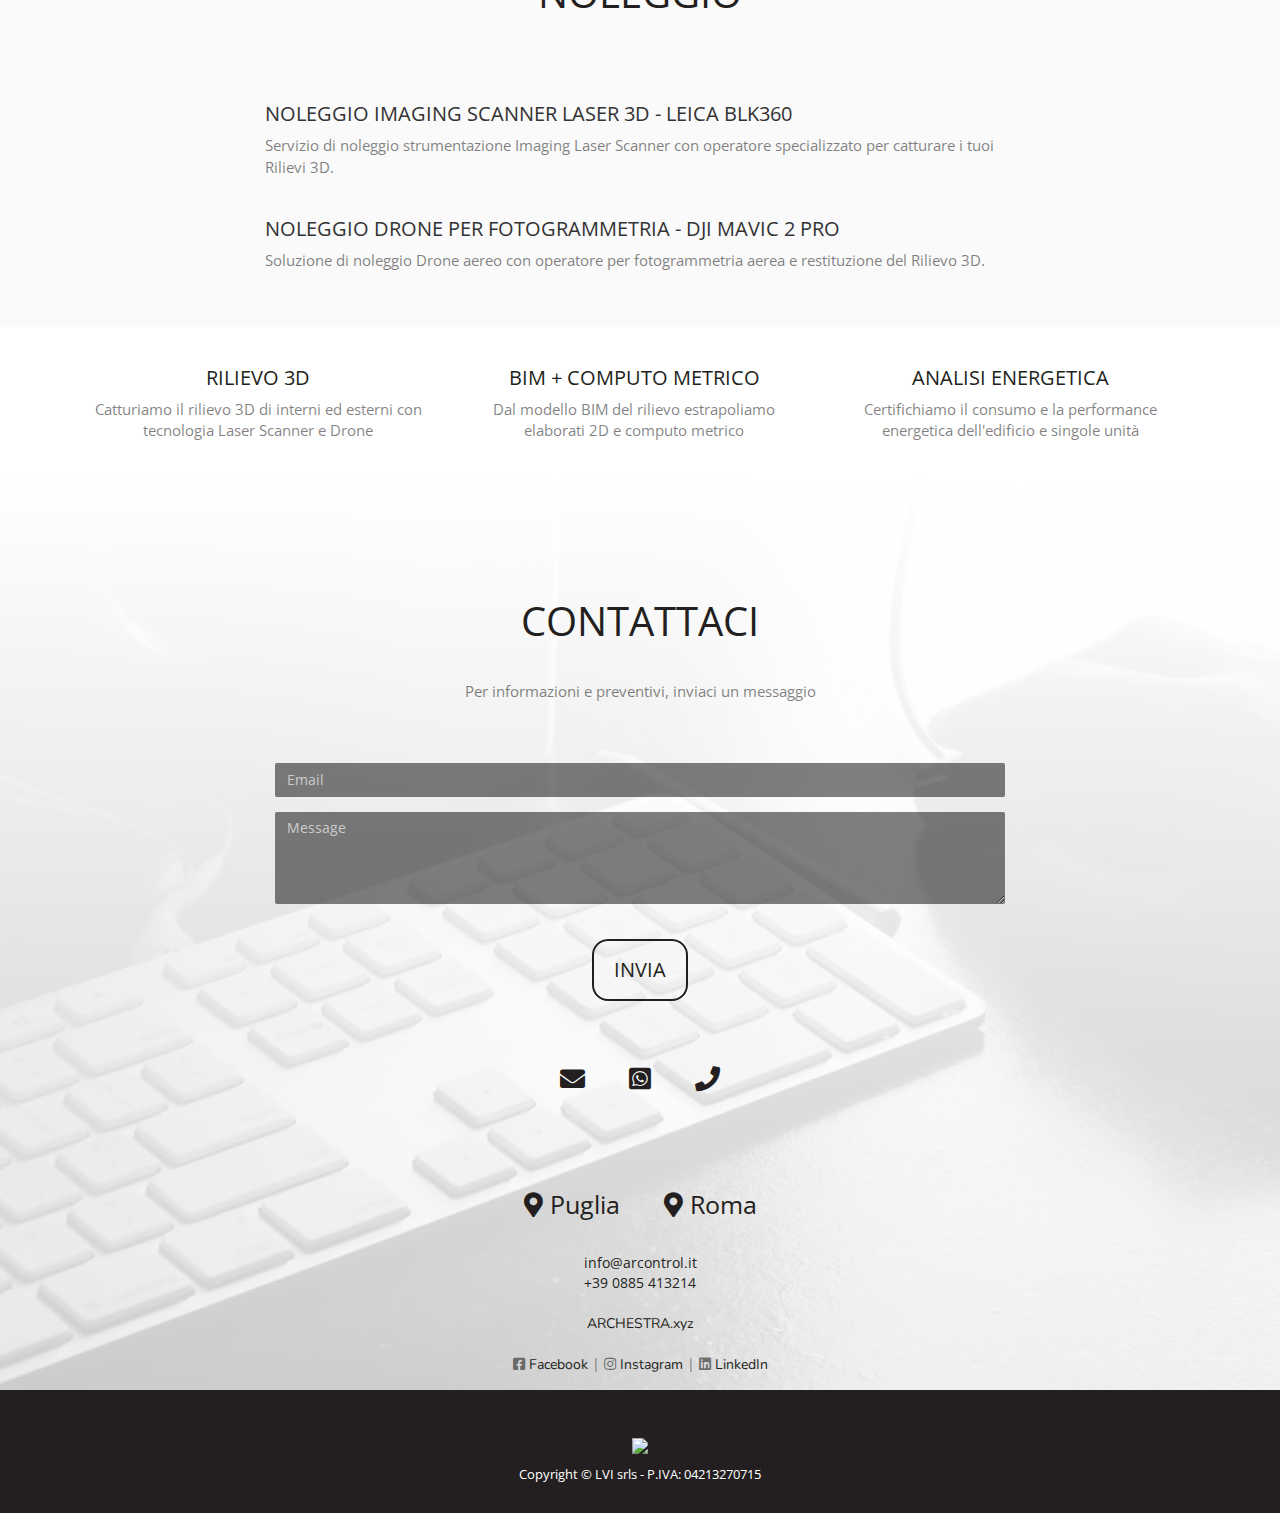
==== commit 246ff2cc: "Update bari.html" ====
--- a/bari.html
+++ b/bari.html
@@ -176,12 +176,13 @@
             <li><a href="mailto:arcontrol.info@gmail.com?Subject=Hello from the web" class="fas fa-envelope"></a></li>
             <li><a href="https://wa.me/390885413214" target="_blank"class="fab fa-whatsapp-square"></a></li>
             <li><a href="tel:0885413214" target="_blank"class="fas fa-phone"></a></li>
-          </ul>
+          </ul></div>
         <br>
+	<div class="social">
 	<ul class="local">
 	<li><a href="https://g.page/ARcontrol?share"><i class="fas fa-map-marker-alt"></i> Puglia</a></li>
 	<li><a href="https://g.page/ARcontrol-roma?share"><i class="fas fa-map-marker-alt"></i> Roma</a></li>
-	</ul>
+	</ul></div>
         <br>
 <a href="mailto:info@arcontrol.it">info@arcontrol.it</a><br>
 <a href="tel:+390885413214">+39 0885 413214</a>
--- a/css/style.css
+++ b/css/style.css
@@ -174,7 +174,7 @@
 	color: #231F20;
 	background-color: transparent;
 	border: 2px solid #231F20;
-	padding: 12px 20px;
+	padding: 15px 20px;
 	margin: 0;
 	font-size: 20px;
 	border-radius: 16px;
@@ -554,12 +554,12 @@
 #contact .social ul li {
 	display: inline-block;
 	margin: 0 20px;
-	font-size: 2rem;
+	font-size: 2.5rem;
 }
 #contact .local ul li {
 	display: inline-block;
 	margin: 0 20px;
-	font-size: 2rem;
+	font-size: 1.2rem;
 }
 #contact .social i.fa {
 	font-size: 3rem;
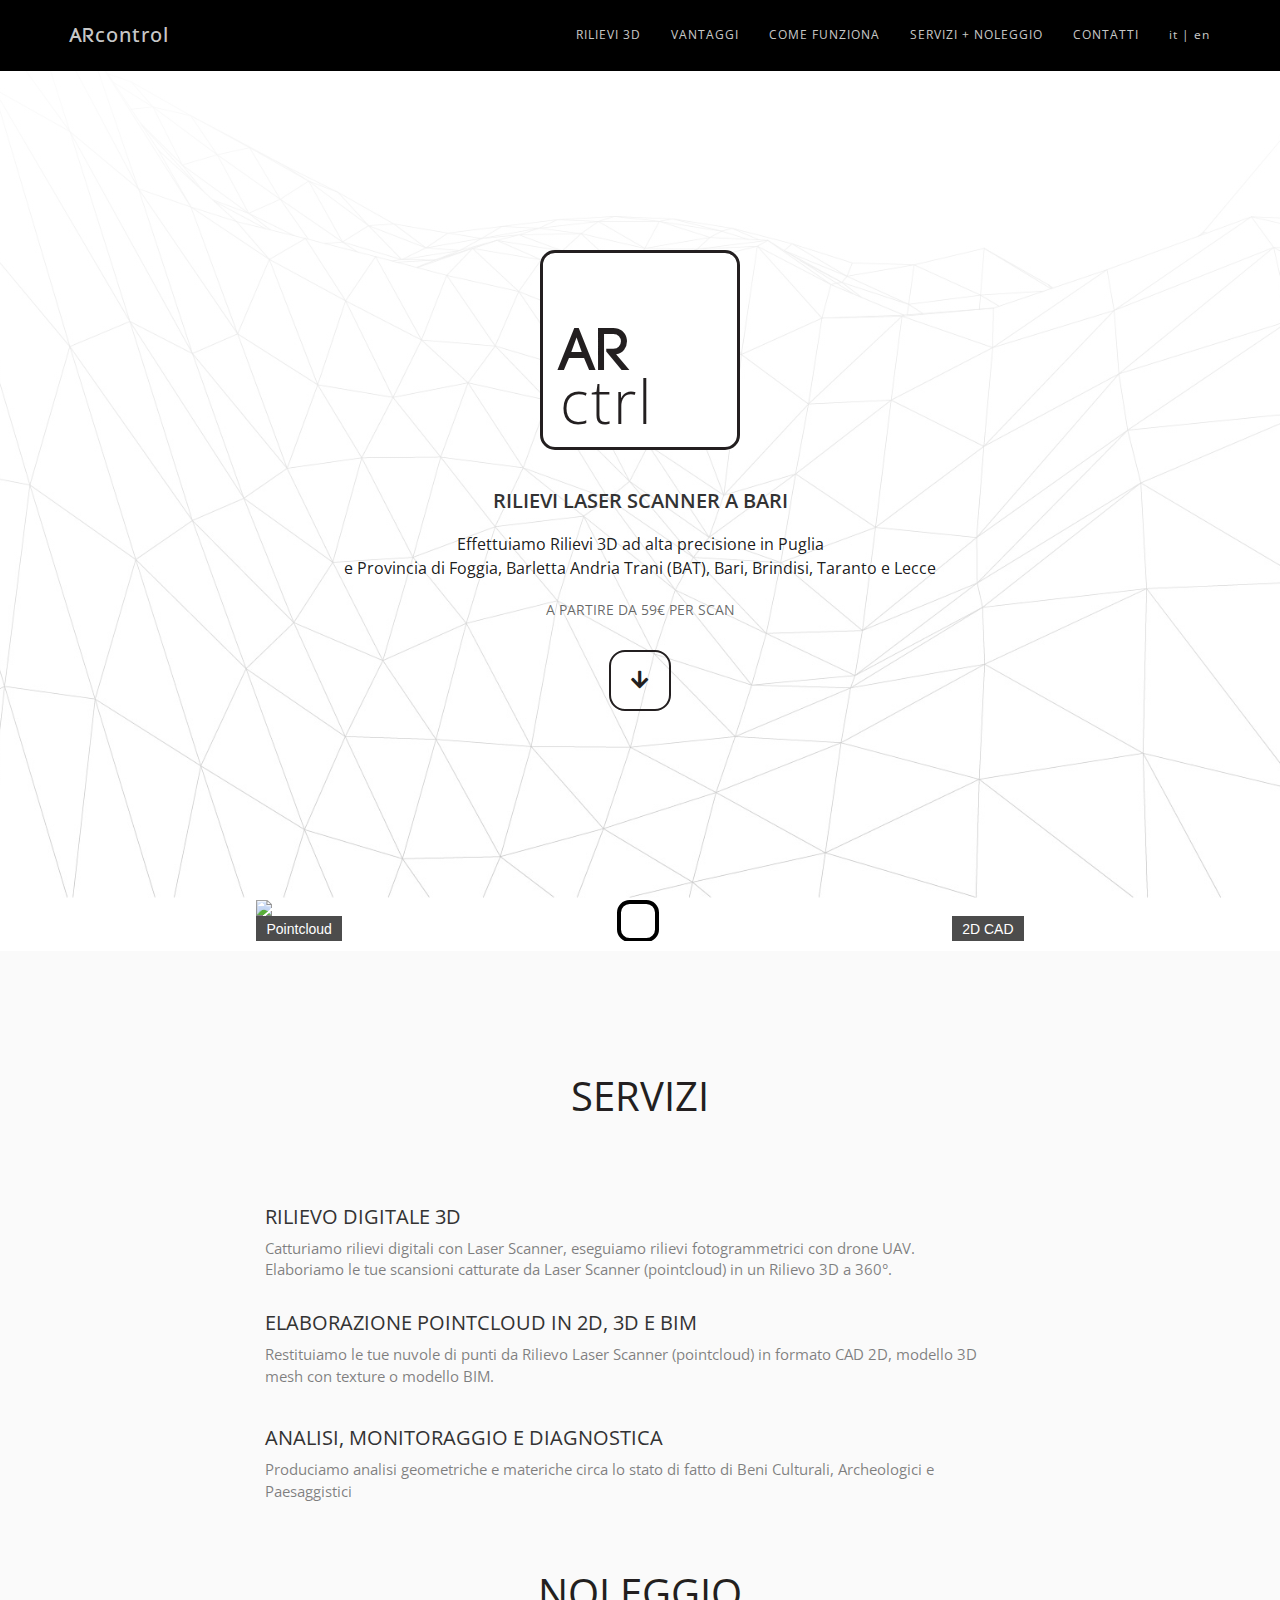
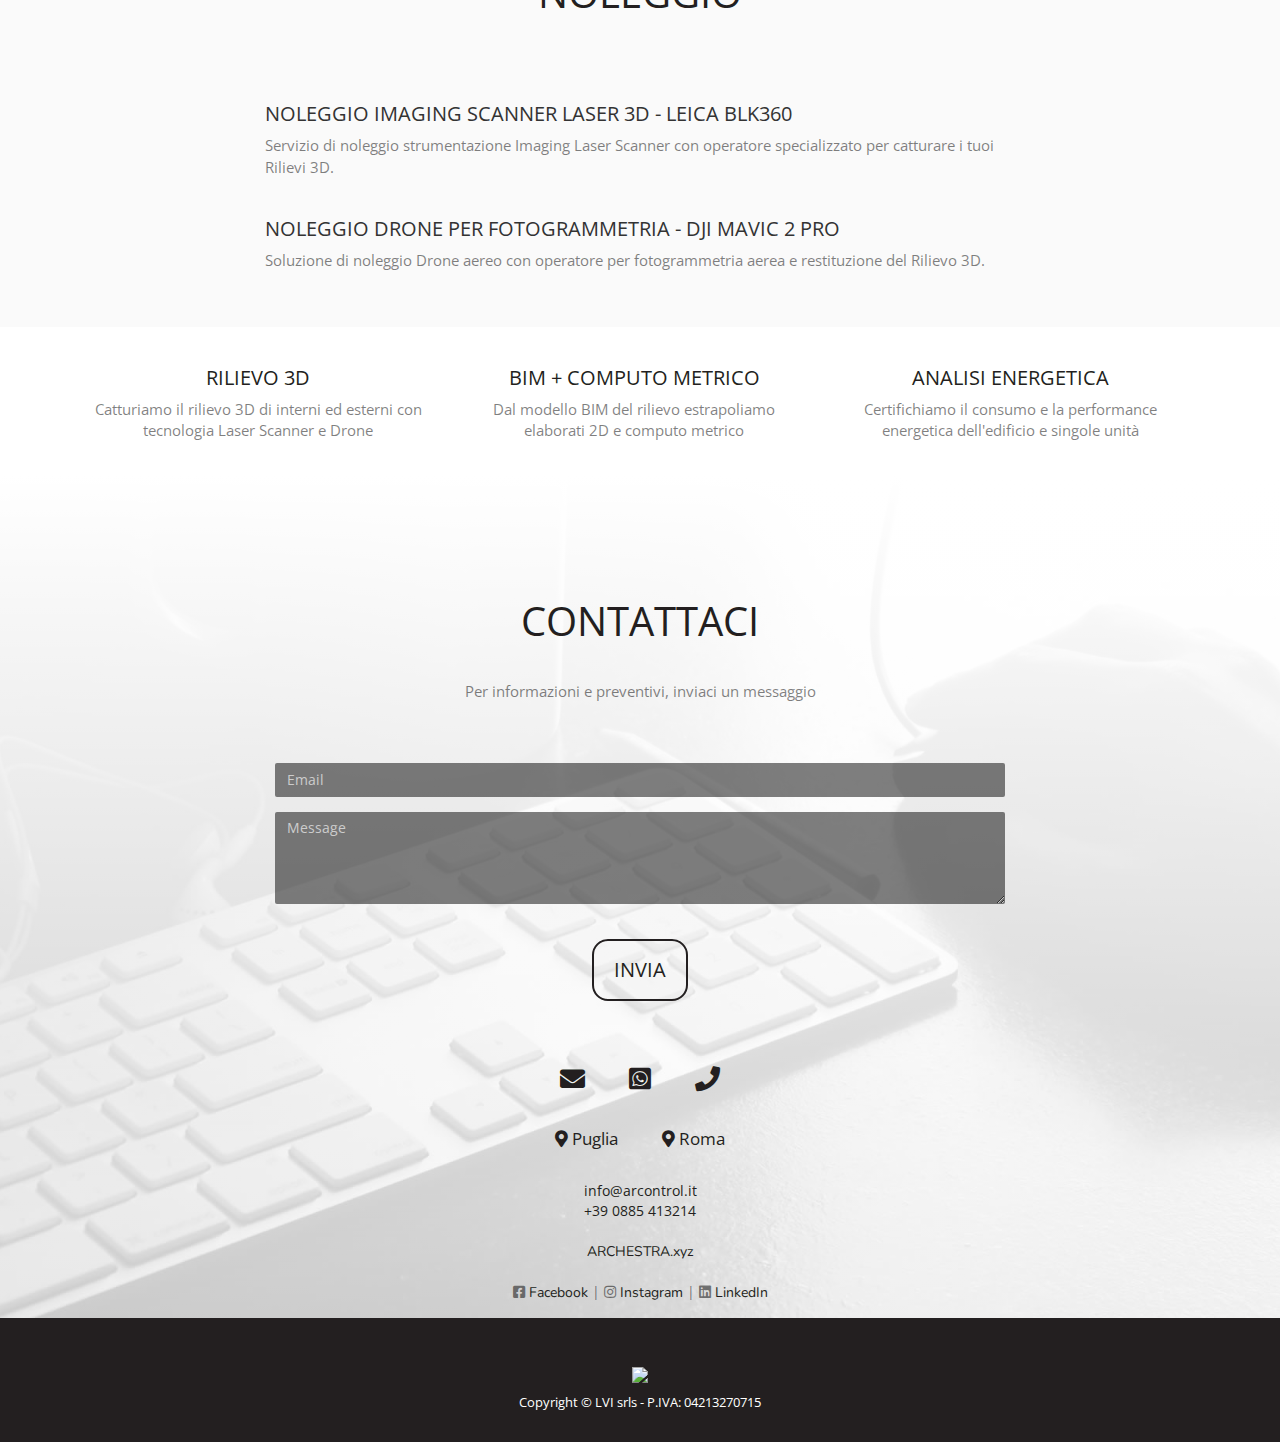
==== commit 3ce20878: "Update bari.html" ====
--- a/bari.html
+++ b/bari.html
@@ -172,14 +172,13 @@
 </form>
 
         <div class="social">
-          <ul class="social">
+          <div class="social"><ul class="social">
             <li><a href="mailto:arcontrol.info@gmail.com?Subject=Hello from the web" class="fas fa-envelope"></a></li>
             <li><a href="https://wa.me/390885413214" target="_blank"class="fab fa-whatsapp-square"></a></li>
             <li><a href="tel:0885413214" target="_blank"class="fas fa-phone"></a></li>
           </ul></div>
         <br>
-	<div class="social">
-	<ul class="local">
+	<div class="local"><ul class="local">
 	<li><a href="https://g.page/ARcontrol?share"><i class="fas fa-map-marker-alt"></i> Puglia</a></li>
 	<li><a href="https://g.page/ARcontrol-roma?share"><i class="fas fa-map-marker-alt"></i> Roma</a></li>
 	</ul></div>
--- a/css/style.css
+++ b/css/style.css
@@ -1,10 +1,10 @@
 body, html {
 	font-family: 'Open Sans', sans-serif;
-	text-rendering: optimizeLegibility !important;
-	-webkit-font-smoothing: antialiased !important;
+	text-rendering: optimizeLegibility;
+	-webkit-font-smoothing: antialiased;
 	color: rgba(0,0,0,0.5);
-	width: 100% !important;
-	height: 100% !important;
+	width: 100%;
+	height: 100%;
 }
 @font-face {
     font-family: 'code_boldregular';
@@ -54,9 +54,6 @@
 a:hover, a:focus {
 	text-decoration: none;
 	color: #000;
-}
-ul, ol {
-	list-style: none;
 }
 .clearfix:after {
 	visibility: hidden;
@@ -77,6 +74,7 @@
 }
 ul, ol {
 	padding: 0;
+	list-style: none;
 	webkit-padding: 0;
 	moz-padding: 0;
 }
@@ -559,7 +557,7 @@
 #contact .local ul li {
 	display: inline-block;
 	margin: 0 20px;
-	font-size: 1.2rem;
+	font-size: 1.7rem;
 }
 #contact .social i.fa {
 	font-size: 3rem;
